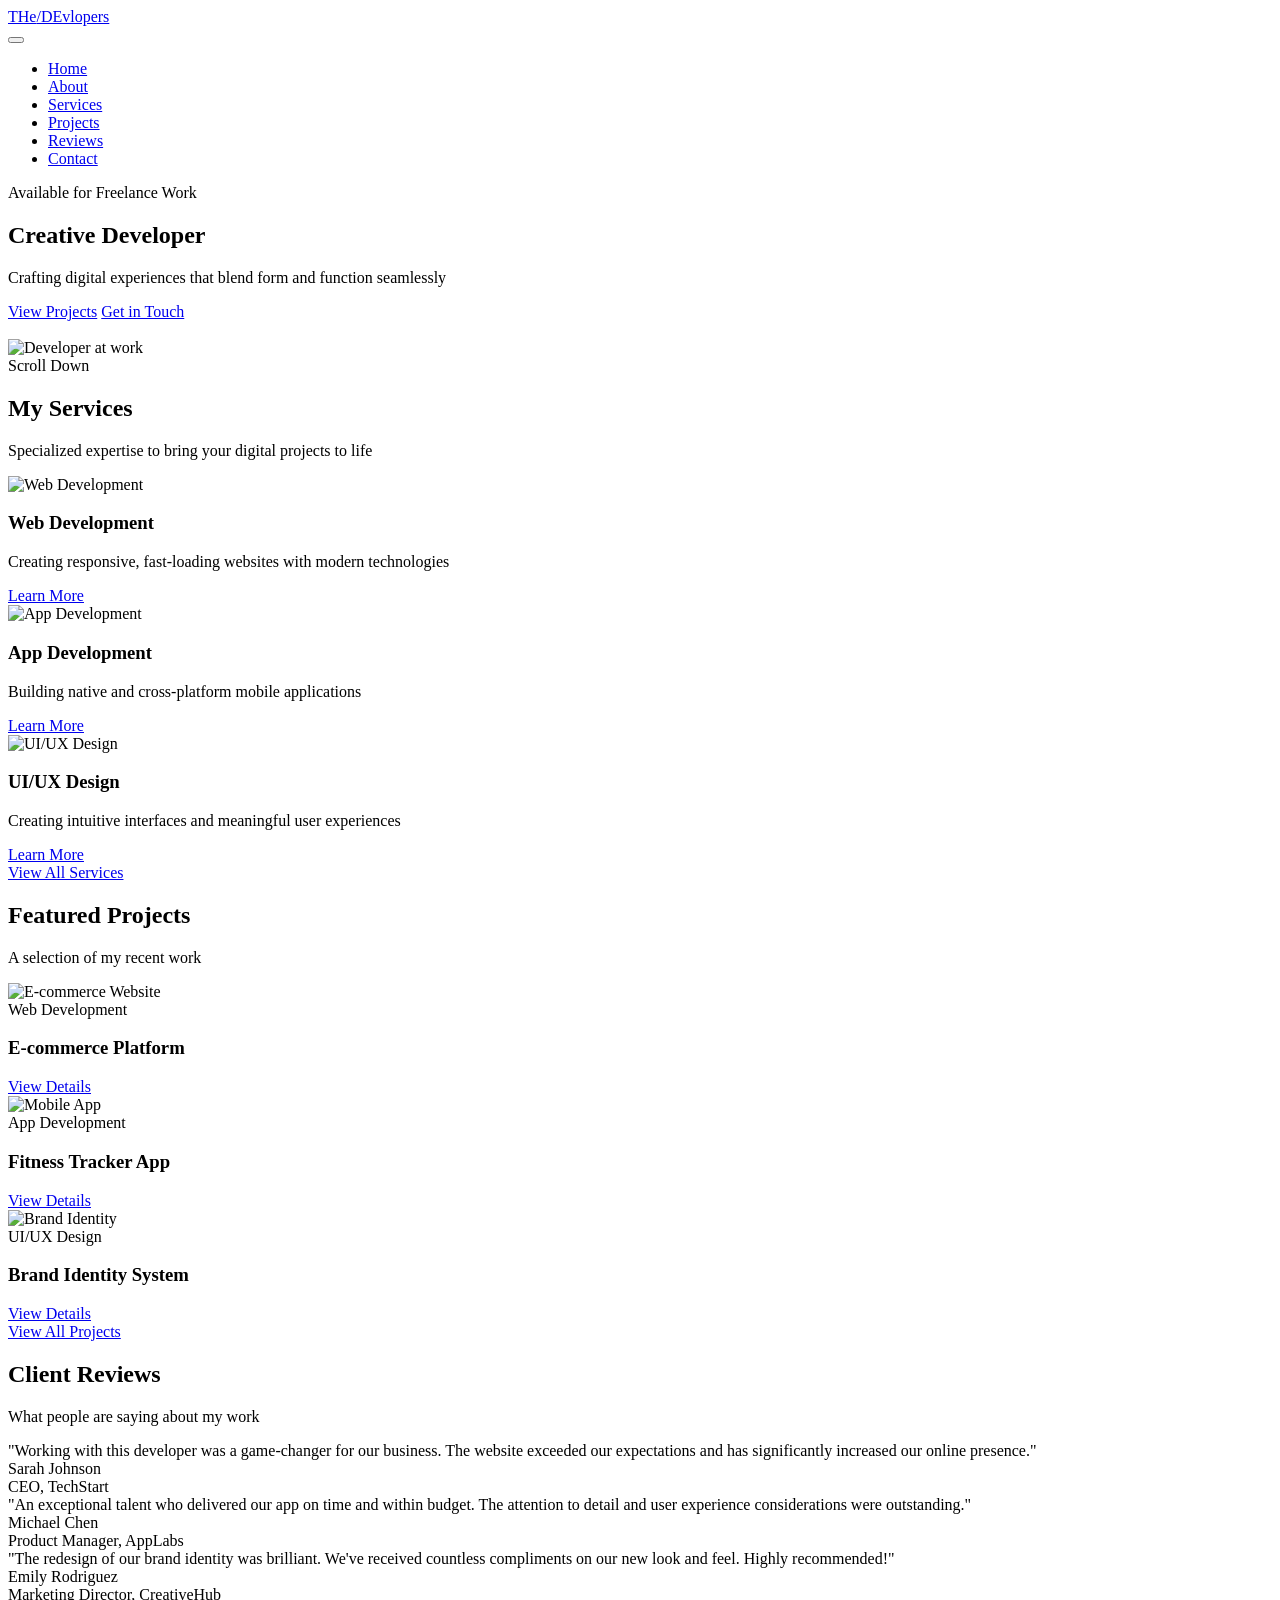
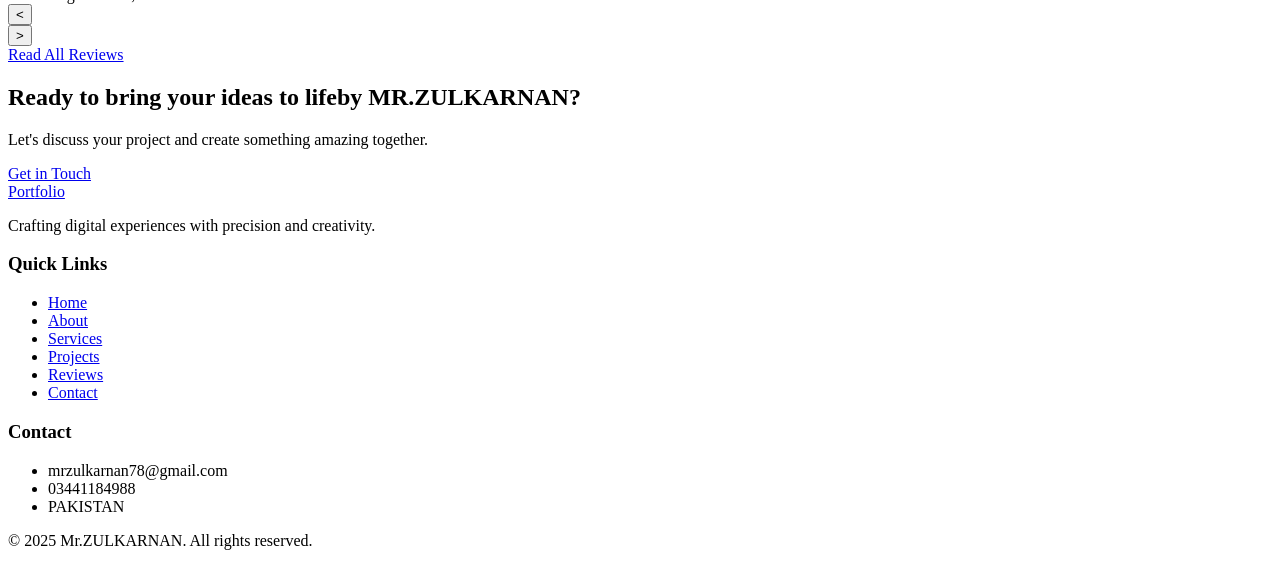
==== index.html @ 0aaea735 "Add files via upload" ====
<!DOCTYPE html>
<html lang="en">
<head>
  <meta charset="UTF-8">
  <meta name="viewport" content="width=device-width, initial-scale=1.0">
  <title>elite development</title>
  <link rel="stylesheet" href="css/reset.css">
  <link rel="stylesheet" href="css/variables.css">
  <link rel="stylesheet" href="css/global.css">
  <link rel="stylesheet" href="css/components.css">
  <link rel="stylesheet" href="css/home.css">
  <link rel="stylesheet" href="css/animations.css">
  <link rel="preconnect" href="https://fonts.googleapis.com">
  <link rel="preconnect" href="https://fonts.gstatic.com" crossorigin>
  <link href="https://fonts.googleapis.com/css2?family=Inter:wght@300;400;600;700&display=swap" rel="stylesheet">
  <script src="js/main.js" defer></script>
  <script src="js/animations.js" defer></script>
</head>
<body>
  <div class="cursor"></div>
  <div class="cursor-follower"></div>
  
  <header id="header">
    <div class="container">
      <div class="logo">
        <a href="index.html"><span class="highlight">THe</span>/DEvlopers</a>
      </div>
      <nav id="nav">
        <button class="nav-toggle" aria-label="Toggle navigation">
          <span></span>
          <span></span>
          <span></span>
        </button>
        <ul class="nav-menu">
          <li><a href="index.html" class="active">Home</a></li>
          <li><a href="about.html">About</a></li>
          <li><a href="services.html">Services</a></li>
          <li><a href="projects.html">Projects</a></li>
          <li><a href="reviews.html">Reviews</a></li>
          <li><a href="contact.html">Contact</a></li>
        </ul>
      </nav>
    </div>
  </header>

  <main>
    <section class="hero">
      <div class="container">
        <div class="hero-content">
          <div class="badge">Available for Freelance Work</div>
        <h1>
           <span class="glitch" data-text="Creative">Creative</span>
  <span class="glitch" data-text="Developer">Developer</span>
        </h1>
          <p class="hero-subtitle">Crafting digital experiences that blend <span class="highlight">form</span> and <span class="highlight">function</span> seamlessly</p>
          <div class="hero-cta">
            <a href="projects.html" class="btn btn-primary">View Projects</a>
            <a href="contact.html" class="btn btn-outline">Get in Touch</a>
          </div>
          <br>
        </div>
        <div class="hero-image">
          <div class="hero-shape"></div>
          <img src="https://images.pexels.com/photos/3861969/pexels-photo-3861969.jpeg?auto=compress&cs=tinysrgb&w=1260&h=750&dpr=2" alt="Developer at work">
        </div>
      </div>
      <div class="scroll-indicator">
        <span>Scroll Down</span>
        <div class="mouse">
          <div class="wheel"></div>
        </div>
      </div>
    </section>

    <section class="services-preview">
      <div class="container">
        <div class="section-header">
          <h2>My <span class="highlight">Services</span></h2>
          <p>Specialized expertise to bring your digital projects to life</p>
        </div>
        <div class="services-grid">
          <div class="service-card">
            <div class="service-icon">
              <img src="https://images.pexels.com/photos/326514/pexels-photo-326514.jpeg?auto=compress&cs=tinysrgb&w=1260&h=750&dpr=2" alt="Web Development">
            </div>
            <h3>Web Development</h3>
            <p>Creating responsive, fast-loading websites with modern technologies</p>
            <a href="services.html" class="card-link">Learn More</a>
          </div>
          <div class="service-card">
            <div class="service-icon">
              <img src="https://images.pexels.com/photos/4348401/pexels-photo-4348401.jpeg?auto=compress&cs=tinysrgb&w=1260&h=750&dpr=2" alt="App Development">
            </div>
            <h3>App Development</h3>
            <p>Building native and cross-platform mobile applications</p>
            <a href="services.html" class="card-link">Learn More</a>
          </div>
          <div class="service-card">
            <div class="service-icon">
              <img src="https://images.pexels.com/photos/196644/pexels-photo-196644.jpeg?auto=compress&cs=tinysrgb&w=1260&h=750&dpr=2" alt="UI/UX Design">
            </div>
            <h3>UI/UX Design</h3>
            <p>Creating intuitive interfaces and meaningful user experiences</p>
            <a href="services.html" class="card-link">Learn More</a>
          </div>
        </div>
        <div class="section-cta">
          <a href="services.html" class="btn btn-outline">View All Services</a>
        </div>
      </div>
    </section>

    <section class="projects-preview">
      <div class="container">
        <div class="section-header">
          <h2>Featured <span class="highlight">Projects</span></h2>
          <p>A selection of my recent work</p>
        </div>
        <div class="projects-grid">
          <div class="project-card">
            <div class="project-image">
              <img src="https://images.pexels.com/photos/326503/pexels-photo-326503.jpeg?auto=compress&cs=tinysrgb&w=1260&h=750&dpr=2" alt="E-commerce Website">
              <div class="project-overlay">
                <div class="project-category">Web Development</div>
                <h3>E-commerce Platform</h3>
                <a href="project-preview.html?id=1" class="btn btn-sm">View Details</a>
              </div>
            </div>
          </div>
          <div class="project-card">
            <div class="project-image">
              <img src="https://images.pexels.com/photos/3775128/pexels-photo-3775128.jpeg?auto=compress&cs=tinysrgb&w=1260&h=750&dpr=2" alt="Mobile App">
              <div class="project-overlay">
                <div class="project-category">App Development</div>
                <h3>Fitness Tracker App</h3>
                <a href="project-preview.html?id=2" class="btn btn-sm">View Details</a>
              </div>
            </div>
          </div>
          <div class="project-card">
            <div class="project-image">
              <img src="https://images.pexels.com/photos/196644/pexels-photo-196644.jpeg?auto=compress&cs=tinysrgb&w=1260&h=750&dpr=2" alt="Brand Identity">
              <div class="project-overlay">
                <div class="project-category">UI/UX Design</div>
                <h3>Brand Identity System</h3>
                <a href="project-preview.html?id=3" class="btn btn-sm">View Details</a>
              </div>
            </div>
          </div>
        </div>
        <div class="section-cta">
          <a href="projects.html" class="btn btn-primary">View All Projects</a>
        </div>
      </div>
    </section>

    <section class="testimonials">
      <div class="container">
        <div class="section-header">
          <h2>Client <span class="highlight">Reviews</span></h2>
          <p>What people are saying about my work</p>
        </div>
        <div class="testimonial-slider">
          <div class="testimonial-slide active">
            <div class="testimonial-content">
              <div class="quote">"Working with this developer was a game-changer for our business. The website exceeded our expectations and has significantly increased our online presence."</div>
              <div class="client">
                <div class="client-info">
                  <div class="client-name">Sarah Johnson</div>
                  <div class="client-position">CEO, TechStart</div>
                </div>
              </div>
            </div>
          </div>
          <div class="testimonial-slide">
            <div class="testimonial-content">
              <div class="quote">"An exceptional talent who delivered our app on time and within budget. The attention to detail and user experience considerations were outstanding."</div>
              <div class="client">
                <div class="client-info">
                  <div class="client-name">Michael Chen</div>
                  <div class="client-position">Product Manager, AppLabs</div>
                </div>
              </div>
            </div>
          </div>
          <div class="testimonial-slide">
            <div class="testimonial-content">
              <div class="quote">"The redesign of our brand identity was brilliant. We've received countless compliments on our new look and feel. Highly recommended!"</div>
              <div class="client">
                <div class="client-info">
                  <div class="client-name">Emily Rodriguez</div>
                  <div class="client-position">Marketing Director, CreativeHub</div>
                </div>
              </div>
            </div>
          </div>
          <div class="testimonial-controls">
            <button class="prev-testimonial" aria-label="Previous testimonial">
              <span>&lt;</span>
            </button>
            <div class="testimonial-dots">
              <span class="dot active"></span>
              <span class="dot"></span>
              <span class="dot"></span>
            </div>
            <button class="next-testimonial" aria-label="Next testimonial">
              <span>&gt;</span>
            </button>
          </div>
        </div>
        <div class="section-cta">
          <a href="reviews.html" class="btn btn-outline">Read All Reviews</a>
        </div>
      </div>
    </section>

    <section class="cta-section">
      <div class="container">
        <div class="cta-content">
          <h2>Ready to bring your ideas to life<span class="highlight">by MR.ZULKARNAN</span>?</h2>
          <p>Let's discuss your project and create something amazing together.</p>
          <a href="contact.html" class="btn btn-primary">Get in Touch</a>
        </div>
      </div>
    </section>
  </main>

  <footer>
    <div class="container">
      <div class="footer-content">
        <div class="footer-col">
          <div class="footer-logo">
            <a href="index.html"><span class="highlight">Port</span>folio</a>
          </div>
          <p>Crafting digital experiences with precision and creativity.</p>
          <div class="social-links">
            <a href="#" aria-label="Github"><i class="icon-github"></i></a>
            <a href="#" aria-label="LinkedIn"><i class="icon-linkedin"></i></a>
            <a href="#" aria-label="Twitter"><i class="icon-twitter"></i></a>
            <a href="#" aria-label="Instagram"><i class="icon-instagram"></i></a>
          </div>
        </div>
        <div class="footer-col">
          <h3>Quick Links</h3>
          <ul>
            <li><a href="index.html">Home</a></li>
            <li><a href="about.html">About</a></li>
            <li><a href="services.html">Services</a></li>
            <li><a href="projects.html">Projects</a></li>
            <li><a href="reviews.html">Reviews</a></li>
            <li><a href="contact.html">Contact</a></li>
          </ul>
        </div>
        <div class="footer-col">
          <h3>Contact</h3>
          <ul class="contact-info">
            <li><i class="icon-mail"></i>mrzulkarnan78@gmail.com</li>
            <li><i class="icon-phone"></i>03441184988</li>
            <li><i class="icon-map"></i>PAKISTAN</li>
          </ul>
        </div>
      </div>
      <div class="footer-bottom">
        <p>&copy; 2025 Mr.ZULKARNAN. All rights reserved.</p>
      </div>
    </div>
  </footer>
</body>
</html>
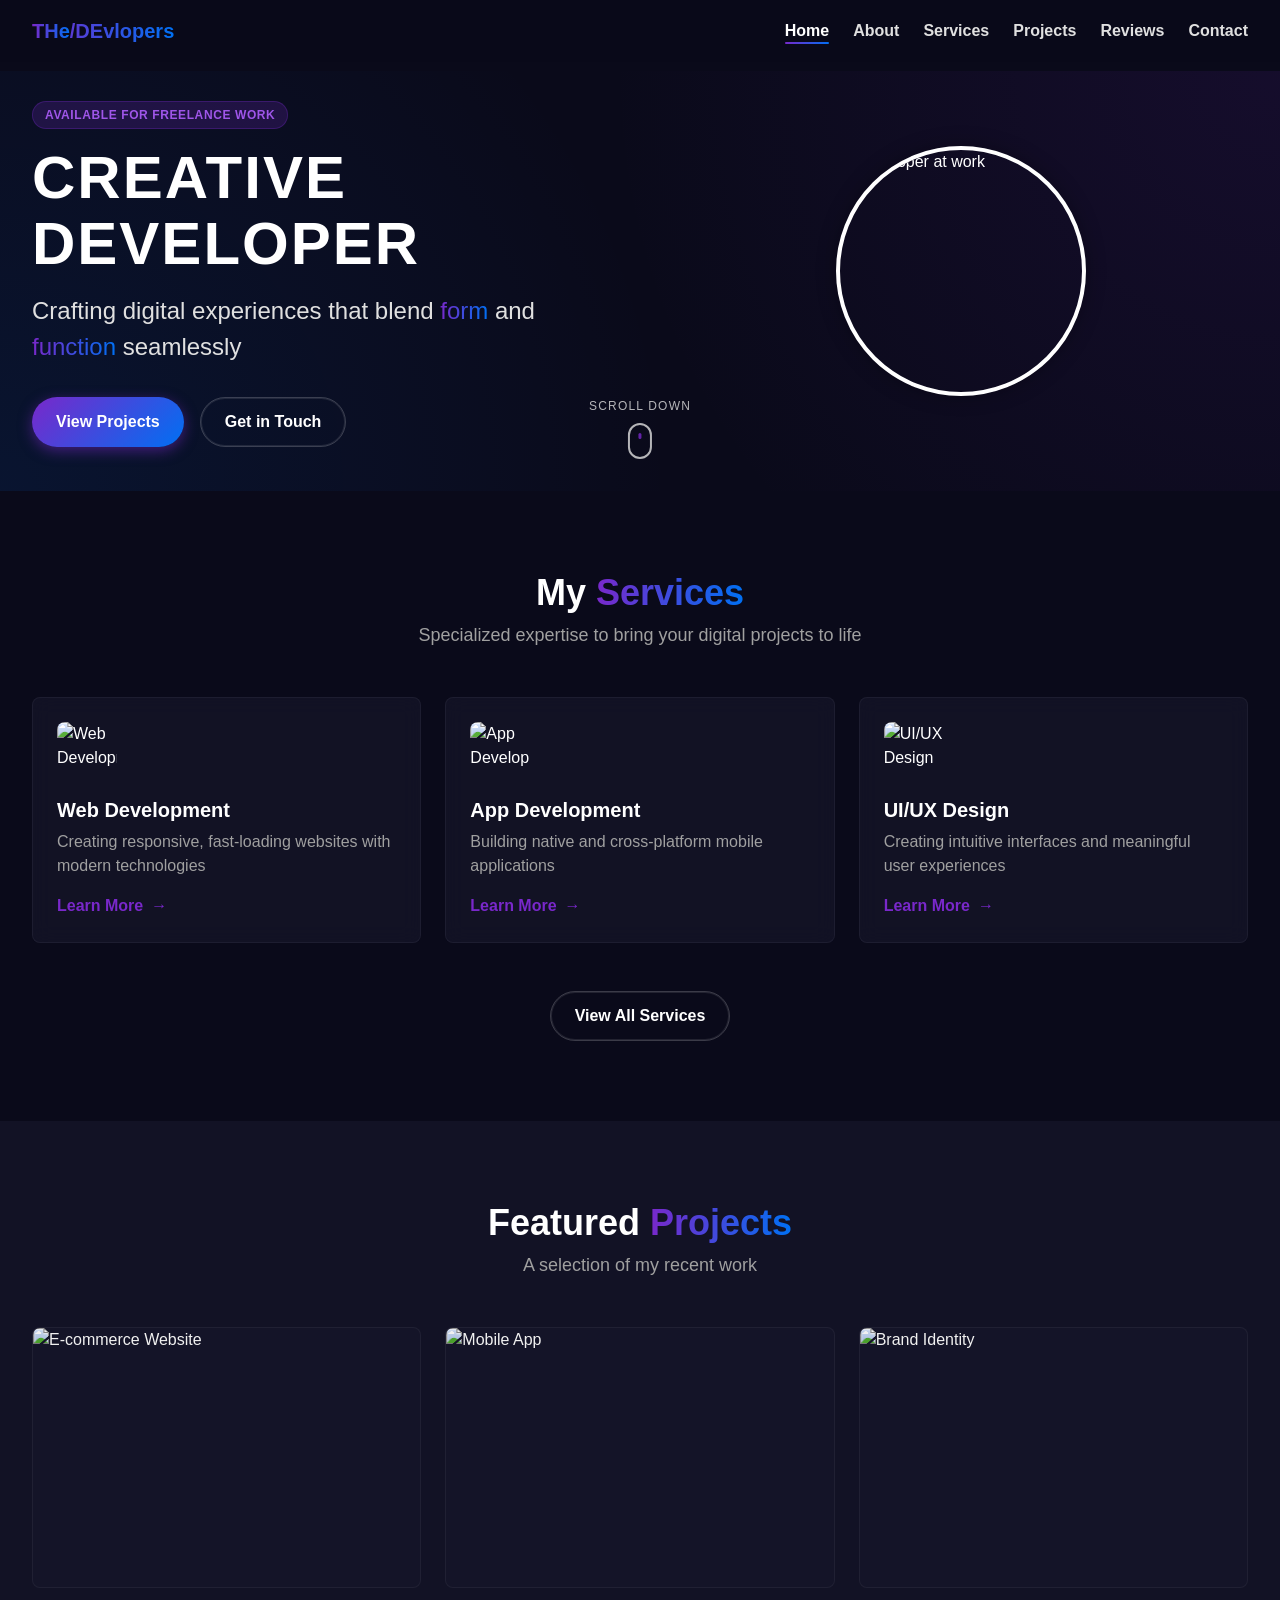
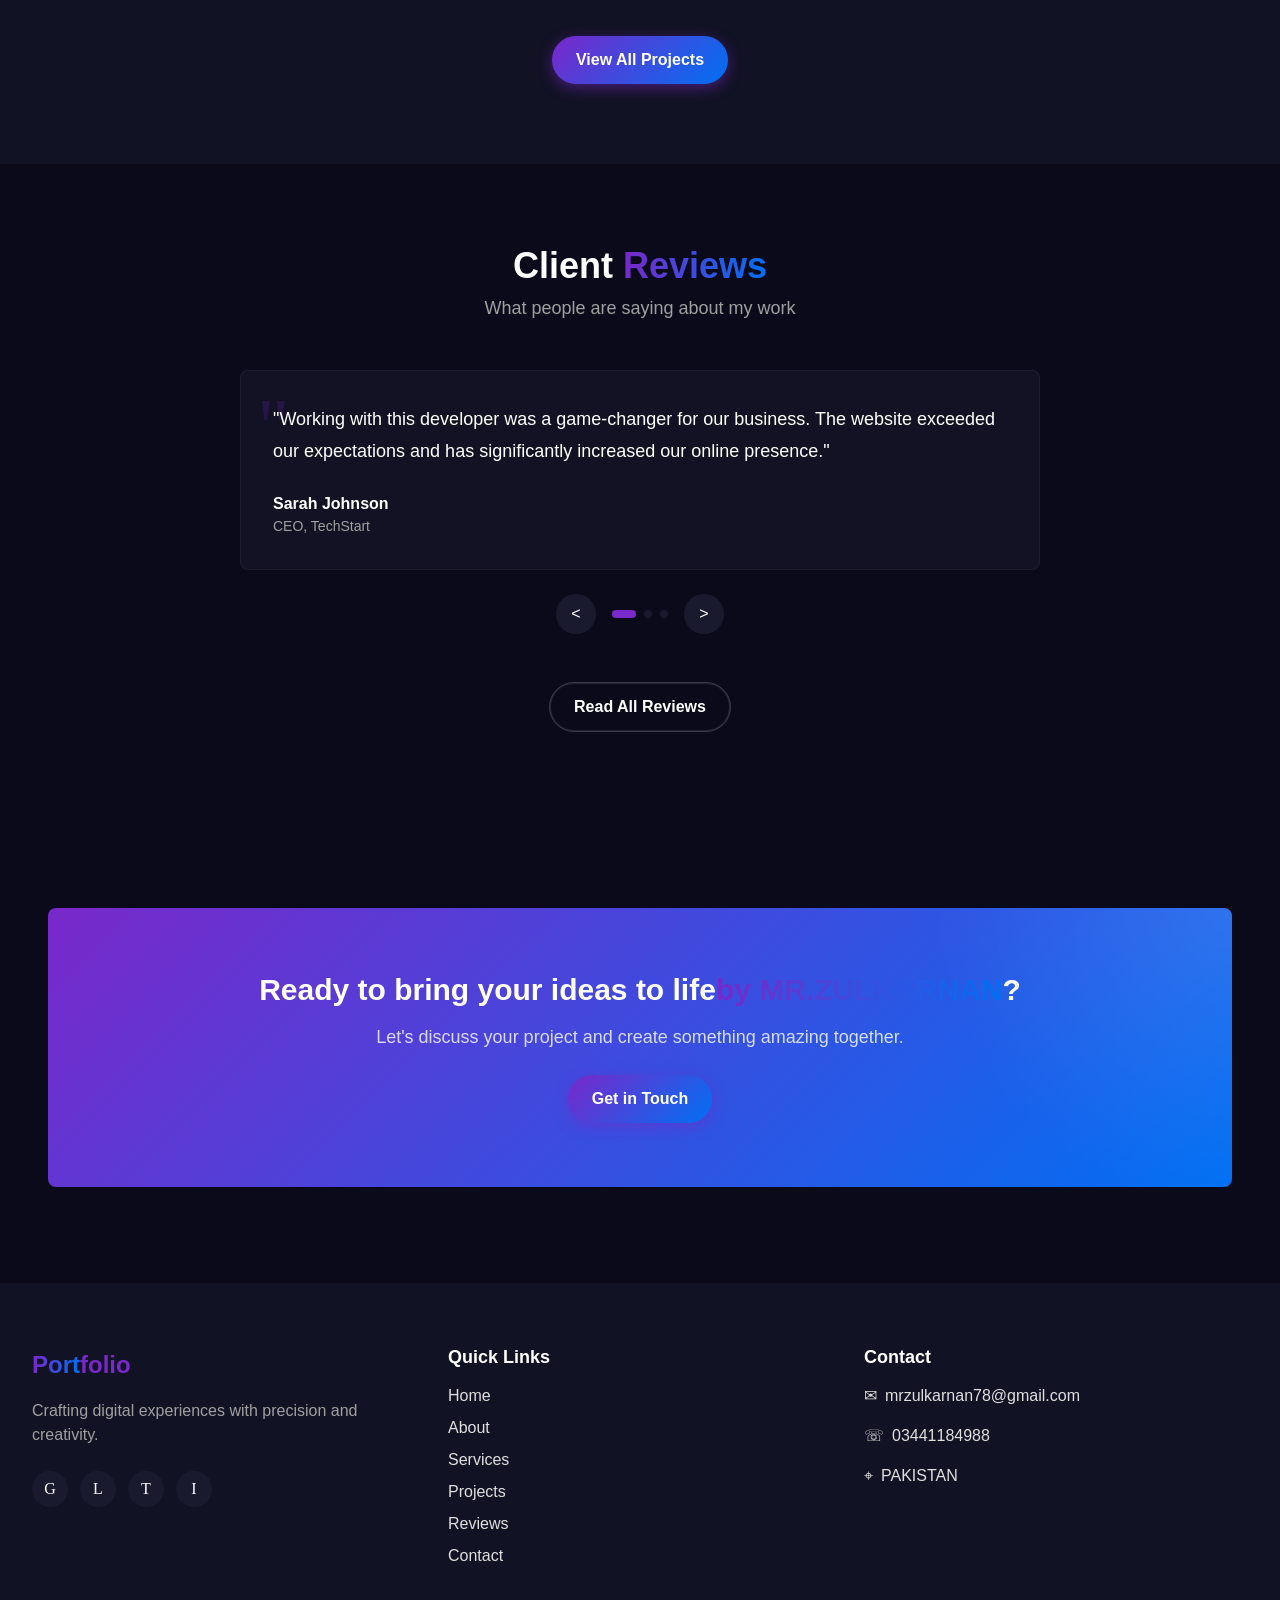
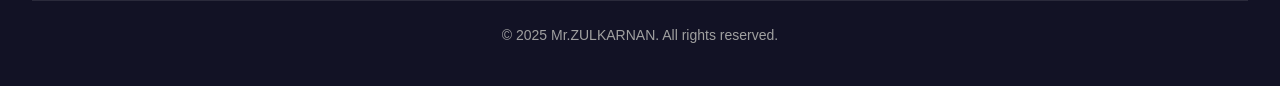
==== commit 37d68846: "Update index.html" ====
--- a/index.html
+++ b/index.html
@@ -4,17 +4,17 @@
   <meta charset="UTF-8">
   <meta name="viewport" content="width=device-width, initial-scale=1.0">
   <title>elite development</title>
-  <link rel="stylesheet" href="css/reset.css">
-  <link rel="stylesheet" href="css/variables.css">
-  <link rel="stylesheet" href="css/global.css">
-  <link rel="stylesheet" href="css/components.css">
-  <link rel="stylesheet" href="css/home.css">
-  <link rel="stylesheet" href="css/animations.css">
+  <link rel="stylesheet" href="reset.css">
+  <link rel="stylesheet" href="variables.css">
+  <link rel="stylesheet" href="global.css">
+  <link rel="stylesheet" href="components.css">
+  <link rel="stylesheet" href="home.css">
+  <link rel="stylesheet" href="animations.css">
   <link rel="preconnect" href="https://fonts.googleapis.com">
   <link rel="preconnect" href="https://fonts.gstatic.com" crossorigin>
   <link href="https://fonts.googleapis.com/css2?family=Inter:wght@300;400;600;700&display=swap" rel="stylesheet">
-  <script src="js/main.js" defer></script>
-  <script src="js/animations.js" defer></script>
+  <script src="main.js" defer></script>
+  <script src="animations.js" defer></script>
 </head>
 <body>
   <div class="cursor"></div>
@@ -266,4 +266,4 @@
     </div>
   </footer>
 </body>
-</html>+</html>
--- a/variables.css
+++ b/variables.css
@@ -0,0 +1,113 @@
+/* Variables */
+:root {
+  /* Colors - Dark Theme */
+  --color-bg-primary: #0A0A1A;
+  --color-bg-secondary: #121225;
+  --color-bg-tertiary: #1A1A2E;
+  --color-bg-card: rgba(22, 22, 42, 0.7);
+  --color-bg-card-hover: rgba(26, 26, 50, 0.9);
+  
+  /* Accent Colors */
+  --color-primary: #7928CA;
+  --color-primary-light: #9F56E9;
+  --color-primary-dark: #5B1E9E;
+  --color-secondary: #0070F3;
+  --color-secondary-light: #3694FF;
+  --color-secondary-dark: #0058C0;
+  --color-accent: #FF4D4D;
+  
+  /* Text Colors */
+  --color-text-primary: #FFFFFF;
+  --color-text-secondary: #E0E0E0;
+  --color-text-tertiary: #A0A0A0;
+  --color-text-muted: #6B7280;
+  
+  /* UI Colors */
+  --color-success: #10B981;
+  --color-warning: #FBBF24;
+  --color-error: #EF4444;
+  --color-info: #3B82F6;
+  
+  /* Gradients */
+  --gradient-primary: linear-gradient(135deg, var(--color-primary) 0%, var(--color-secondary) 100%);
+  --gradient-card: linear-gradient(180deg, rgba(26, 26, 46, 0.5) 0%, rgba(26, 26, 46, 0.8) 100%);
+  --gradient-button: linear-gradient(135deg, var(--color-primary) 0%, var(--color-secondary) 100%);
+  --gradient-text: linear-gradient(90deg, var(--color-primary) 0%, var(--color-secondary) 100%);
+  
+  /* Shadows */
+  --shadow-sm: 0 2px 4px rgba(0, 0, 0, 0.2);
+  --shadow-md: 0 4px 6px rgba(0, 0, 0, 0.2);
+  --shadow-lg: 0 10px 15px rgba(0, 0, 0, 0.2);
+  --shadow-xl: 0 20px 25px rgba(0, 0, 0, 0.2);
+  --shadow-glow: 0 0 20px rgba(121, 40, 202, 0.3);
+  --shadow-button: 0 4px 14px rgba(121, 40, 202, 0.5);
+  
+  /* Typography */
+  --font-family: 'Inter', -apple-system, BlinkMacSystemFont, 'Segoe UI', Roboto, Oxygen, Ubuntu, Cantarell, 'Open Sans', 'Helvetica Neue', sans-serif;
+  --font-size-xs: 0.75rem;   /* 12px */
+  --font-size-sm: 0.875rem;  /* 14px */
+  --font-size-base: 1rem;    /* 16px */
+  --font-size-lg: 1.125rem;  /* 18px */
+  --font-size-xl: 1.25rem;   /* 20px */
+  --font-size-2xl: 1.5rem;   /* 24px */
+  --font-size-3xl: 1.875rem; /* 30px */
+  --font-size-4xl: 2.25rem;  /* 36px */
+  --font-size-5xl: 3rem;     /* 48px */
+  --font-size-6xl: 3.75rem;  /* 60px */
+  
+  /* Font Weights */
+  --font-weight-light: 300;
+  --font-weight-regular: 400;
+  --font-weight-semibold: 600;
+  --font-weight-bold: 700;
+  
+  /* Line Heights */
+  --line-height-tight: 1.2;
+  --line-height-normal: 1.5;
+  --line-height-loose: 1.8;
+  
+  /* Spacing - following 8px grid system */
+  --space-1: 0.25rem;  /* 4px */
+  --space-2: 0.5rem;   /* 8px */
+  --space-3: 0.75rem;  /* 12px */
+  --space-4: 1rem;     /* 16px */
+  --space-5: 1.25rem;  /* 20px */
+  --space-6: 1.5rem;   /* 24px */
+  --space-8: 2rem;     /* 32px */
+  --space-10: 2.5rem;  /* 40px */
+  --space-12: 3rem;    /* 48px */
+  --space-16: 4rem;    /* 64px */
+  --space-20: 5rem;    /* 80px */
+  --space-24: 6rem;    /* 96px */
+  --space-32: 8rem;    /* 128px */
+  
+  /* Border Radius */
+  --radius-sm: 0.125rem; /* 2px */
+  --radius-md: 0.25rem;  /* 4px */
+  --radius-lg: 0.5rem;   /* 8px */
+  --radius-xl: 0.75rem;  /* 12px */
+  --radius-2xl: 1rem;    /* 16px */
+  --radius-3xl: 1.5rem;  /* 24px */
+  --radius-full: 9999px;
+  
+  /* Transitions */
+  --transition-fast: 0.15s ease;
+  --transition-normal: 0.3s ease;
+  --transition-slow: 0.5s ease;
+  
+  /* Z-indices */
+  --z-0: 0;
+  --z-10: 10;
+  --z-20: 20;
+  --z-30: 30;
+  --z-40: 40;
+  --z-50: 50;
+  --z-auto: auto;
+  
+  /* Container Widths */
+  --container-sm: 640px;
+  --container-md: 768px;
+  --container-lg: 1024px;
+  --container-xl: 1280px;
+  --container-2xl: 1536px;
+}
--- a/global.css
+++ b/global.css
@@ -0,0 +1,473 @@
+/* Global Styles */
+body {
+  font-family: var(--font-family);
+  background-color: var(--color-bg-primary);
+  color: var(--color-text-primary);
+  font-weight: var(--font-weight-regular);
+  line-height: var(--line-height-normal);
+  overflow-x: hidden;
+}
+
+/* Container */
+.container {
+  width: 100%;
+  max-width: var(--container-xl);
+  margin: 0 auto;
+  padding: 0 var(--space-4);
+}
+
+@media (min-width: 768px) {
+  .container {
+    padding: 0 var(--space-8);
+  }
+}
+
+/* Typography */
+h1, h2, h3, h4, h5, h6 {
+  font-weight: var(--font-weight-bold);
+  line-height: var(--line-height-tight);
+  margin-bottom: var(--space-4);
+  color: var(--color-text-primary);
+}
+
+h1 {
+  font-size: var(--font-size-4xl);
+}
+
+h2 {
+  font-size: var(--font-size-3xl);
+}
+
+h3 {
+  font-size: var(--font-size-2xl);
+}
+
+h4 {
+  font-size: var(--font-size-xl);
+}
+
+h5 {
+  font-size: var(--font-size-lg);
+}
+
+h6 {
+  font-size: var(--font-size-base);
+}
+
+p {
+  margin-bottom: var(--space-4);
+}
+
+a {
+  color: var(--color-primary);
+  transition: color var(--transition-fast);
+}
+
+a:hover {
+  color: var(--color-primary-light);
+}
+
+.highlight {
+  background: var(--gradient-text);
+  -webkit-background-clip: text;
+  background-clip: text;
+  -webkit-text-fill-color: transparent;
+  color: var(--color-primary);
+  position: relative;
+  display: inline-block;
+}
+
+.text-center {
+  text-align: center;
+}
+
+.text-left {
+  text-align: left;
+}
+
+.text-right {
+  text-align: right;
+}
+
+/* Sections */
+section {
+  padding: var(--space-16) 0;
+}
+
+.section-header {
+  text-align: center;
+  margin-bottom: var(--space-12);
+}
+
+.section-header h2 {
+  margin-bottom: var(--space-2);
+}
+
+.section-header p {
+  color: var(--color-text-tertiary);
+  font-size: var(--font-size-lg);
+  max-width: 800px;
+  margin: 0 auto;
+}
+
+.section-cta {
+  text-align: center;
+  margin-top: var(--space-12);
+}
+
+/* Header */
+header {
+  position: fixed;
+  top: 0;
+  left: 0;
+  width: 100%;
+  background: rgba(10, 10, 26, 0.95);
+  backdrop-filter: blur(10px);
+  -webkit-backdrop-filter: blur(10px);
+  z-index: var(--z-50);
+  transition: background var(--transition-normal);
+  padding: var(--space-4) 0;
+}
+
+header .container {
+  display: flex;
+  justify-content: space-between;
+  align-items: center;
+}
+
+.logo {
+  font-size: var(--font-size-2xl);
+  font-weight: var(--font-weight-bold);
+}
+
+.nav-menu {
+  display: none;
+}
+
+@media (min-width: 768px) {
+  .nav-menu {
+    display: flex;
+    gap: var(--space-6);
+  }
+  
+  .nav-toggle {
+    display: none;
+  }
+}
+
+.nav-menu a {
+  color: var(--color-text-secondary);
+  font-weight: var(--font-weight-semibold);
+  position: relative;
+}
+
+.nav-menu a:hover,
+.nav-menu a.active {
+  color: var(--color-text-primary);
+}
+
+.nav-menu a.active::after {
+  content: '';
+  position: absolute;
+  bottom: -5px;
+  left: 0;
+  width: 100%;
+  height: 2px;
+  background: var(--gradient-primary);
+  border-radius: var(--radius-full);
+}
+
+.nav-toggle {
+  display: flex;
+  flex-direction: column;
+  justify-content: space-between;
+  width: 24px;
+  height: 18px;
+}
+
+.nav-toggle span {
+  width: 100%;
+  height: 2px;
+  background-color: var(--color-text-primary);
+  border-radius: var(--radius-full);
+  transition: all var(--transition-normal);
+}
+
+/* Mobile Navigation */
+@media (min-width: 768px) {
+  .nav-toggle {
+    display: none !important;
+  }
+}
+
+/* Footer */
+footer {
+  background-color: var(--color-bg-secondary);
+  padding: var(--space-16) 0 var(--space-6);
+}
+
+.footer-content {
+  display: grid;
+  grid-template-columns: 1fr;
+  gap: var(--space-8);
+  margin-bottom: var(--space-8);
+}
+
+@media (min-width: 768px) {
+  .footer-content {
+    grid-template-columns: repeat(3, 1fr);
+  }
+}
+
+.footer-logo {
+  font-size: var(--font-size-2xl);
+  font-weight: var(--font-weight-bold);
+  margin-bottom: var(--space-4);
+}
+
+.footer-col h3 {
+  font-size: var(--font-size-lg);
+  margin-bottom: var(--space-4);
+}
+
+.footer-col p {
+  color: var(--color-text-tertiary);
+  margin-bottom: var(--space-6);
+}
+
+.footer-col ul {
+  display: flex;
+  flex-direction: column;
+  gap: var(--space-2);
+}
+
+.footer-col ul a {
+  color: var(--color-text-secondary);
+  transition: color var(--transition-fast);
+}
+
+.footer-col ul a:hover {
+  color: var(--color-primary-light);
+}
+
+.contact-info li {
+  display: flex;
+  align-items: center;
+  gap: var(--space-2);
+  margin-bottom: var(--space-2);
+  color: var(--color-text-secondary);
+}
+
+.social-links {
+  display: flex;
+  gap: var(--space-3);
+}
+
+.social-links a {
+  display: flex;
+  align-items: center;
+  justify-content: center;
+  width: 36px;
+  height: 36px;
+  border-radius: var(--radius-full);
+  background-color: var(--color-bg-tertiary);
+  color: var(--color-text-primary);
+  transition: all var(--transition-normal);
+}
+
+.social-links a:hover {
+  background-color: var(--color-primary);
+  transform: translateY(-3px);
+  box-shadow: var(--shadow-glow);
+}
+
+.footer-bottom {
+  border-top: 1px solid rgba(255, 255, 255, 0.1);
+  padding-top: var(--space-6);
+  text-align: center;
+  color: var(--color-text-tertiary);
+  font-size: var(--font-size-sm);
+}
+
+/* Page Header */
+.page-header {
+  text-align: center;
+  padding: var(--space-24) 0 var(--space-16);
+  margin-top: var(--space-8);
+}
+
+.page-header h1 {
+  font-size: var(--font-size-5xl);
+  margin-bottom: var(--space-4);
+}
+
+.page-header p {
+  color: var(--color-text-tertiary);
+  font-size: var(--font-size-lg);
+  max-width: 800px;
+  margin: 0 auto;
+}
+
+/* CTA Section */
+.cta-section {
+  background: var(--gradient-primary);
+  border-radius: var(--radius-lg);
+  margin: var(--space-16) var(--space-4);
+  padding: var(--space-12) var(--space-4);
+  text-align: center;
+  position: relative;
+  overflow: hidden;
+}
+
+.cta-section::before {
+  content: '';
+  position: absolute;
+  top: 0;
+  left: 0;
+  right: 0;
+  bottom: 0;
+  background: radial-gradient(circle at top right, rgba(255, 255, 255, 0.1), transparent 300px);
+  pointer-events: none;
+}
+
+.cta-content {
+  position: relative;
+  z-index: var(--z-10);
+ 
+}
+
+.highlight{
+  color: blue;
+}
+
+.cta-section h2 {
+  font-size: var(--font-size-3xl);
+  margin-bottom: var(--space-4);
+  color: var(--color-text-primary);
+}
+
+.cta-section p {
+  color: rgba(255, 255, 255, 0.8);
+  font-size: var(--font-size-lg);
+  margin-bottom: var(--space-6);
+  max-width: 600px;
+  margin-left: auto;
+  margin-right: auto;
+}
+
+/* Custom Scrollbar */
+::-webkit-scrollbar {
+  width: 10px;
+}
+
+::-webkit-scrollbar-track {
+  background: var(--color-bg-secondary);
+}
+
+::-webkit-scrollbar-thumb {
+  background: var(--color-bg-tertiary);
+  border-radius: var(--radius-full);
+}
+
+::-webkit-scrollbar-thumb:hover {
+  background: var(--color-primary-dark);
+}
+
+/* Media Queries */
+@media (min-width: 480px) {
+  h1 {
+    font-size: var(--font-size-5xl);
+  }
+  
+  h2 {
+    font-size: var(--font-size-4xl);
+  }
+}
+
+@media (min-width: 768px) {
+  section {
+    padding: var(--space-20) 0;
+  }
+  
+  .cta-section {
+    margin: var(--space-20) var(--space-8);
+    padding: var(--space-16) var(--space-8);
+  }
+}
+
+@media (min-width: 1024px) {
+  section {
+    padding: var(--space-24) 0;
+  }
+  
+  .cta-section {
+    margin: var(--space-24) var(--space-12);
+  }
+}
+
+/* Accessibility */
+.skip-link {
+  position: absolute;
+  top: -40px;
+  left: 0;
+  background: var(--color-primary);
+  color: white;
+  padding: 8px;
+  z-index: 100;
+}
+
+.skip-link:focus {
+  top: 0;
+}
+
+/* Social Icons */
+[class^="icon-"] {
+  font-family: 'icomoon' !important;
+  font-style: normal;
+  font-weight: normal;
+  font-variant: normal;
+  text-transform: none;
+  line-height: 1;
+  -webkit-font-smoothing: antialiased;
+  -moz-osx-font-smoothing: grayscale;
+}
+
+.icon-github:before {
+  content: "G";
+}
+
+.icon-linkedin:before {
+  content: "L";
+}
+
+.icon-twitter:before {
+  content: "T";
+}
+
+.icon-instagram:before {
+  content: "I";
+}
+
+.icon-mail:before {
+  content: "✉";
+}
+
+.icon-phone:before {
+  content: "☏";
+}
+
+.icon-map:before {
+  content: "⌖";
+}
+
+.icon-graduation:before {
+  content: "🎓";
+}
+
+.icon-certificate:before {
+  content: "🏆";
+}
+
+.icon-speed:before {
+  content: "⚡";
+}
--- a/components.css
+++ b/components.css
@@ -0,0 +1,606 @@
+/* Common Components */
+
+/* Logo */
+.logo {
+  display: flex;
+  align-items: center;
+  gap: var(--space-2);
+}
+
+.logo img {
+  width: 40px;
+  height: 40px;
+  object-fit: cover;
+  border-radius: var(--radius-lg);
+}
+
+.logo a {
+  font-size: var(--font-size-xl);
+  font-weight: var(--font-weight-bold);
+  background: var(--gradient-text);
+  -webkit-background-clip: text;
+  background-clip: text;
+  -webkit-text-fill-color: transparent;
+}
+
+/* Buttons */
+.btn {
+  display: inline-flex;
+  align-items: center;
+  justify-content: center;
+  padding: var(--space-3) var(--space-6);
+  border-radius: var(--radius-full);
+  font-weight: var(--font-weight-semibold);
+  transition: all var(--transition-normal);
+  position: relative;
+  overflow: hidden;
+  z-index: var(--z-10);
+  text-align: center;
+}
+
+.btn::before {
+  content: '';
+  position: absolute;
+  top: 0;
+  left: 0;
+  width: 100%;
+  height: 100%;
+  background: rgba(255, 255, 255, 0.1);
+  transform: translateY(100%);
+  transition: transform var(--transition-fast);
+  z-index: -1;
+}
+
+.btn:hover::before {
+  transform: translateY(0);
+}
+
+.btn-primary {
+  background: var(--gradient-button);
+  color: white;
+  box-shadow: var(--shadow-button);
+}
+
+.btn-primary:hover {
+  transform: translateY(-2px);
+  box-shadow: 0 6px 20px rgba(121, 40, 202, 0.5);
+  color: white;
+}
+
+.btn-outline {
+  background: transparent;
+  color: var(--color-text-primary);
+  border: 1px solid rgba(255, 255, 255, 0.2);
+  box-shadow: inset 0 0 0 1px rgba(255, 255, 255, 0.1);
+}
+
+.btn-outline:hover {
+  border-color: var(--color-primary);
+  color: var(--color-primary-light);
+  transform: translateY(-2px);
+}
+
+.btn-sm {
+  padding: var(--space-2) var(--space-4);
+  font-size: var(--font-size-sm);
+}
+
+/* Badges */
+.badge {
+  display: inline-block;
+  padding: var(--space-1) var(--space-3);
+  background-color: rgba(121, 40, 202, 0.2);
+  color: var(--color-primary-light);
+  border: 1px solid rgba(121, 40, 202, 0.3);
+  border-radius: var(--radius-full);
+  font-size: var(--font-size-xs);
+  font-weight: var(--font-weight-semibold);
+  text-transform: uppercase;
+  letter-spacing: 0.05em;
+  margin-bottom: var(--space-4);
+}
+
+/* Cards */
+.card {
+  background: var(--color-bg-card);
+  border-radius: var(--radius-lg);
+  padding: var(--space-6);
+  transition: all var(--transition-normal);
+  border: 1px solid rgba(255, 255, 255, 0.05);
+  backdrop-filter: blur(10px);
+  -webkit-backdrop-filter: blur(10px);
+  box-shadow: var(--shadow-md);
+}
+
+.card:hover {
+  transform: translateY(-5px);
+  background: var(--color-bg-card-hover);
+  box-shadow: var(--shadow-lg);
+  border-color: rgba(255, 255, 255, 0.1);
+}
+
+/* Service Cards */
+.service-card {
+  background: var(--color-bg-card);
+  border-radius: var(--radius-lg);
+  padding: var(--space-6);
+  transition: all var(--transition-normal);
+  border: 1px solid rgba(255, 255, 255, 0.05);
+  backdrop-filter: blur(10px);
+  -webkit-backdrop-filter: blur(10px);
+  display: flex;
+  flex-direction: column;
+  height: 100%;
+}
+
+.service-card:hover {
+  transform: translateY(-5px);
+  background: var(--color-bg-card-hover);
+  box-shadow: var(--shadow-glow);
+  border-color: rgba(121, 40, 202, 0.3);
+}
+
+.service-icon {
+  width: 60px;
+  height: 60px;
+  border-radius: var(--radius-lg);
+  margin-bottom: var(--space-4);
+  overflow: hidden;
+}
+
+.service-card h3 {
+  margin-bottom: var(--space-2);
+  font-size: var(--font-size-xl);
+}
+
+.service-card p {
+  color: var(--color-text-tertiary);
+  margin-bottom: var(--space-4);
+}
+
+.card-link {
+  color: var(--color-primary);
+  font-weight: var(--font-weight-semibold);
+  display: inline-flex;
+  align-items: center;
+  margin-top: auto;
+  position: relative;
+}
+
+.card-link::after {
+  content: '→';
+  margin-left: var(--space-2);
+  transition: transform var(--transition-fast);
+}
+
+.card-link:hover::after {
+  transform: translateX(4px);
+}
+
+/* Project Cards */
+.project-card {
+  position: relative;
+  border-radius: var(--radius-lg);
+  overflow: hidden;
+  background-color: var(--color-bg-card);
+  transition: all 0.3s ease;
+  height: 100%;
+  border: 1px solid rgba(255, 255, 255, 0.05);
+}
+
+.project-card:hover {
+  transform: translateY(-5px);
+  border-color: var(--color-primary);
+  box-shadow: 0 10px 30px rgba(121, 40, 202, 0.2);
+}
+
+.project-image {
+  position: relative;
+  overflow: hidden;
+  height: 0;
+  padding-bottom: 66.67%;
+}
+
+.project-image img {
+  position: absolute;
+  top: 0;
+  left: 0;
+  width: 100%;
+  height: 100%;
+  object-fit: cover;
+  transition: transform 0.3s ease;
+  filter: brightness(0.9) contrast(1.1);
+}
+
+.project-card:hover .project-image img {
+  transform: scale(1.05);
+}
+
+.project-overlay {
+  position: absolute;
+  top: 0;
+  left: 0;
+  width: 100%;
+  height: 100%;
+  background: linear-gradient(to top, 
+    rgba(10, 10, 26, 0.95) 0%, 
+    rgba(10, 10, 26, 0.5) 50%,
+    rgba(10, 10, 26, 0) 100%);
+  display: flex;
+  flex-direction: column;
+  justify-content: flex-end;
+  padding: var(--space-6);
+  opacity: 0;
+  transition: opacity 0.3s ease;
+}
+
+.project-card:hover .project-overlay {
+  opacity: 1;
+}
+
+.project-category {
+  font-size: var(--font-size-xs);
+  text-transform: uppercase;
+  letter-spacing: 0.05em;
+  color: var(--color-primary-light);
+  margin-bottom: var(--space-2);
+}
+
+.project-overlay h3 {
+  color: var(--color-text-primary);
+  margin-bottom: var(--space-4);
+  font-size: var(--font-size-xl);
+}
+
+/* Testimonial Cards */
+.testimonial-slide {
+  display: none;
+}
+
+.testimonial-slide.active {
+  display: block;
+}
+
+.testimonial-content {
+  background: var(--color-bg-card);
+  border-radius: var(--radius-lg);
+  padding: var(--space-8);
+  border: 1px solid rgba(255, 255, 255, 0.05);
+  position: relative;
+}
+
+.testimonial-content::before {
+  content: '"';
+  position: absolute;
+  top: var(--space-4);
+  left: var(--space-4);
+  font-size: 5rem;
+  line-height: 1;
+  color: var(--color-primary);
+  opacity: 0.2;
+  font-family: serif;
+}
+
+.quote {
+  font-size: var(--font-size-lg);
+  line-height: var(--line-height-loose);
+  margin-bottom: var(--space-6);
+  position: relative;
+  z-index: var(--z-10);
+}
+
+.client {
+  display: flex;
+  align-items: center;
+}
+
+.client-info {
+  display: flex;
+  flex-direction: column;
+}
+
+.client-name {
+  font-weight: var(--font-weight-semibold);
+  color: var(--color-text-primary);
+}
+
+.client-position {
+  font-size: var(--font-size-sm);
+  color: var(--color-text-tertiary);
+}
+
+.testimonial-controls {
+  display: flex;
+  align-items: center;
+  justify-content: center;
+  margin-top: var(--space-6);
+}
+
+.prev-testimonial,
+.next-testimonial {
+  display: flex;
+  align-items: center;
+  justify-content: center;
+  width: 40px;
+  height: 40px;
+  border-radius: var(--radius-full);
+  background: var(--color-bg-tertiary);
+  color: var(--color-text-primary);
+  transition: all var(--transition-normal);
+}
+
+.prev-testimonial:hover,
+.next-testimonial:hover {
+  background: var(--color-primary);
+}
+
+.testimonial-dots {
+  display: flex;
+  gap: var(--space-2);
+  margin: 0 var(--space-4);
+}
+
+.dot {
+  width: 8px;
+  height: 8px;
+  border-radius: var(--radius-full);
+  background-color: var(--color-bg-tertiary);
+  transition: all var(--transition-normal);
+}
+
+.dot.active {
+  background-color: var(--color-primary);
+  width: 24px;
+}
+
+/* Forms */
+.form-group {
+  margin-bottom: var(--space-6);
+}
+
+label {
+  display: block;
+  margin-bottom: var(--space-2);
+  color: var(--color-text-secondary);
+  font-weight: var(--font-weight-semibold);
+}
+
+.required {
+  color: var(--color-accent);
+}
+
+input,
+textarea,
+select {
+  width: 100%;
+  padding: var(--space-3) var(--space-4);
+  background-color: var(--color-bg-tertiary);
+  border: 1px solid rgba(255, 255, 255, 0.1);
+  border-radius: var(--radius-lg);
+  color: var(--color-text-primary);
+  transition: all var(--transition-normal);
+}
+
+input:focus,
+textarea:focus,
+select:focus {
+  outline: none;
+  border-color: var(--color-primary);
+  box-shadow: 0 0 0 2px rgba(121, 40, 202, 0.2);
+}
+
+select {
+  appearance: none;
+  background-image: url("data:image/svg+xml,%3Csvg xmlns='http://www.w3.org/2000/svg' width='12' height='6' fill='none'%3E%3Cpath d='M1 1l5 4 5-4' stroke='%23A0A0A0' stroke-width='2' stroke-linecap='round' stroke-linejoin='round'/%3E%3C/svg%3E");
+  background-repeat: no-repeat;
+  background-position: right var(--space-4) center;
+  padding-right: var(--space-8);
+}
+
+textarea {
+  resize: vertical;
+  min-height: 120px;
+}
+
+.form-submit {
+  margin-top: var(--space-8);
+}
+
+/* Custom Cursor */
+.cursor {
+  width: 8px;
+  height: 8px;
+  background-color: var(--color-primary);
+  border-radius: 50%;
+  position: fixed;
+  pointer-events: none;
+  transform: translate(-50%, -50%);
+  z-index: 9999;
+  opacity: 0;
+  transition: opacity 0.3s ease;
+}
+
+.cursor-follower {
+  width: 30px;
+  height: 30px;
+  border: 1px solid var(--color-primary);
+  border-radius: 50%;
+  position: fixed;
+  pointer-events: none;
+  transform: translate(-50%, -50%);
+  z-index: 9998;
+  transition: width 0.3s ease, height 0.3s ease, border 0.3s ease;
+  opacity: 0;
+}
+
+body:hover .cursor,
+body:hover .cursor-follower {
+  opacity: 1;
+}
+
+/* Custom Scrollbar */
+::-webkit-scrollbar {
+  width: 10px;
+}
+
+::-webkit-scrollbar-track {
+  background: var(--color-bg-secondary);
+}
+
+::-webkit-scrollbar-thumb {
+  background: var(--color-bg-tertiary);
+  border-radius: var(--radius-full);
+}
+
+::-webkit-scrollbar-thumb:hover {
+  background: var(--color-primary-dark);
+}
+
+/* Form validation styles */
+input:invalid,
+textarea:invalid,
+select:invalid {
+  border-color: var(--color-error);
+}
+
+.form-error {
+  color: var(--color-error);
+  font-size: var(--font-size-sm);
+  margin-top: var(--space-1);
+}
+
+/* Filter Buttons */
+.filter-buttons {
+  display: flex;
+  flex-wrap: wrap;
+  gap: var(--space-2);
+  margin-bottom: var(--space-8);
+  justify-content: center;
+}
+
+.filter-btn {
+  padding: var(--space-2) var(--space-4);
+  border-radius: var(--radius-full);
+  background-color: var(--color-bg-tertiary);
+  color: var(--color-text-secondary);
+  font-size: var(--font-size-sm);
+  transition: all var(--transition-normal);
+}
+
+.filter-btn:hover {
+  background-color: var(--color-bg-card-hover);
+  color: var(--color-text-primary);
+}
+
+.filter-btn.active {
+  background-color: var(--color-primary);
+  color: white;
+}
+
+/* Accordion */
+.accordion {
+  margin-top: var(--space-6);
+}
+
+.accordion-item {
+  border-bottom: 1px solid rgba(255, 255, 255, 0.1);
+}
+
+.accordion-header {
+  display: flex;
+  justify-content: space-between;
+  align-items: center;
+  width: 100%;
+  padding: var(--space-4) 0;
+  text-align: left;
+  font-weight: var(--font-weight-semibold);
+  color: var(--color-text-primary);
+  cursor: pointer;
+  transition: all var(--transition-normal);
+}
+
+.accordion-header:hover {
+  color: var(--color-primary);
+}
+
+.accordion-icon {
+  font-size: var(--font-size-2xl);
+  transition: transform var(--transition-normal);
+}
+
+.accordion-item.active .accordion-icon {
+  transform: rotate(45deg);
+}
+
+.accordion-content {
+  max-height: 0;
+  overflow: hidden;
+  transition: max-height var(--transition-normal);
+  padding: 0 var(--space-2);
+}
+
+.accordion-item.active .accordion-content {
+  max-height: 500px;
+  padding-bottom: var(--space-4);
+}
+
+.accordion-content p {
+  color: var(--color-text-tertiary);
+}
+
+/* Skill bars */
+.skill-item {
+  margin-bottom: var(--space-4);
+}
+
+.skill-name {
+  display: flex;
+  justify-content: space-between;
+  margin-bottom: var(--space-2);
+}
+
+.skill-bar {
+  height: 6px;
+  background-color: var(--color-bg-tertiary);
+  border-radius: var(--radius-full);
+  overflow: hidden;
+}
+
+.skill-progress {
+  height: 100%;
+  background: var(--gradient-primary);
+  border-radius: var(--radius-full);
+  position: relative;
+  width: 0;
+  transition: width 1s ease;
+}
+
+/* Back to top button */
+.back-to-top {
+  position: fixed;
+  bottom: var(--space-6);
+  right: var(--space-6);
+  width: 40px;
+  height: 40px;
+  border-radius: var(--radius-full);
+  background: var(--color-primary);
+  color: white;
+  display: flex;
+  align-items: center;
+  justify-content: center;
+  cursor: pointer;
+  opacity: 0;
+  visibility: hidden;
+  transition: all var(--transition-normal);
+  z-index: var(--z-40);
+}
+
+.back-to-top.visible {
+  opacity: 1;
+  visibility: visible;
+}
+
+.back-to-top:hover {
+  transform: translateY(-5px);
+  box-shadow: var(--shadow-glow);
+}
--- a/home.css
+++ b/home.css
@@ -0,0 +1,221 @@
+/* Home Page Styles */
+
+/* Hero Section */
+.hero {
+  margin-top: 71px;
+  position: relative;
+  padding: var(--space-32) 0 var(--space-20);
+  overflow: hidden;
+  background-color: var(--color-bg-primary);
+  background-image: radial-gradient(circle at top right, rgba(121, 40, 202, 0.1), transparent 50%),
+                     radial-gradient(circle at bottom left, rgba(0, 112, 243, 0.1), transparent 50%);
+}
+
+.hero .container {
+  position: relative;
+  z-index: var(--z-10);
+}
+
+.hero-content {
+  max-width: 600px;
+}
+
+/* Blinking Title */
+.hero h1 {
+  font-size: var(--font-size-5xl);
+  margin-bottom: var(--space-4);
+  line-height: 1.1;
+}
+
+.glitch {
+  position: relative;
+  color: #fff;
+  font-weight: bold;
+  text-transform: uppercase;
+  letter-spacing: 2px;
+  animation: glitch-animation 1s infinite;
+}
+
+.glitch::before,
+.glitch::after {
+  content: attr(data-text);
+  position: absolute;
+  left: 0;
+  top: 0;
+  width: 100%;
+  color: #fff;
+  background: transparent;
+  overflow: hidden;
+  clip: rect(0, 900px, 0, 0);
+}
+
+.glitch::before {
+  animation: glitch-anim-1 2s infinite linear alternate-reverse;
+  color: #f0f;
+}
+
+.glitch::after {
+  animation: glitch-anim-2 3s infinite linear alternate-reverse;
+  color: #0ff;
+}
+
+@keyframes glitch-animation {
+  0% { transform: none; }
+  20% { transform: skew(-5deg); }
+  40% { transform: skew(5deg); }
+  60% { transform: translateX(5px); }
+  80% { transform: translateX(-5px); }
+  100% { transform: none; }
+}
+
+@keyframes glitch-anim-1 {
+  0% { clip: rect(0, 9999px, 0, 0); }
+  10% { clip: rect(10px, 9999px, 50px, 0); }
+  20% { clip: rect(20px, 9999px, 60px, 0); }
+  30% { clip: rect(30px, 9999px, 40px, 0); }
+  40% { clip: rect(0, 9999px, 20px, 0); }
+  100% { clip: rect(0, 9999px, 0, 0); }
+}
+
+@keyframes glitch-anim-2 {
+  0% { clip: rect(0, 9999px, 0, 0); }
+  10% { clip: rect(15px, 9999px, 55px, 0); }
+  20% { clip: rect(25px, 9999px, 65px, 0); }
+  30% { clip: rect(35px, 9999px, 45px, 0); }
+  40% { clip: rect(10px, 9999px, 30px, 0); }
+  100% { clip: rect(0, 9999px, 0, 0); }
+}
+h1 .glitch {
+  display: inline-block;
+  margin-right: 10px;
+}
+
+
+
+.hero-subtitle {
+  font-size: var(--font-size-xl);
+  color: var(--color-text-secondary);
+  margin-bottom: var(--space-8);
+  line-height: var(--line-height-normal);
+}
+
+.hero-cta {
+  display: flex;
+  gap: var(--space-4);
+  flex-wrap: wrap;
+}
+
+/* Hero Image - Circle Style */
+.hero-image {
+  display: none;
+  position: relative;
+}
+
+.hero-image img {
+  margin-left: 180px;
+  position: relative;
+  z-index: var(--z-10);
+  border-radius: 50%; /* Makes it a circle */
+  object-fit: cover;
+  width: 250px;
+  height: 250px;
+  border: 4px solid #fff; /* White border */
+  box-shadow: 0 0 20px rgba(0,0,0,0.3); /* Soft shadow */
+}
+
+@media (min-width: 768px) {
+  .hero .container {
+    margin-bottom: 20px;
+    display: grid;
+    grid-template-columns: 1fr 1fr;
+    gap: var(--space-8);
+    align-items: center;
+  }
+
+  .hero-image {
+    display: block;
+  }
+}
+
+@media (min-width: 1024px) {
+  .hero {
+    padding: var(--space-40) 0 var(--space-24);
+  }
+
+  .hero h1 {
+    font-size: var(--font-size-6xl);
+  }
+
+  .hero-subtitle {
+    font-size: var(--font-size-2xl);
+  }
+}
+
+
+
+/* Services Preview Section */
+.services-preview {
+  padding: var(--space-20) 0;
+}
+
+.services-grid {
+  display: grid;
+  grid-template-columns: 1fr;
+  gap: var(--space-6);
+}
+
+@media (min-width: 768px) {
+  .services-grid {
+    grid-template-columns: repeat(2, 1fr);
+  }
+}
+
+@media (min-width: 1024px) {
+  .services-grid {
+    grid-template-columns: repeat(3, 1fr);
+  }
+}
+
+/* Projects Preview Section */
+.projects-preview {
+  padding: var(--space-20) 0;
+  background-color: var(--color-bg-secondary);
+}
+
+.projects-grid {
+  display: grid;
+  grid-template-columns: 1fr;
+  gap: var(--space-6);
+}
+
+@media (min-width: 768px) {
+  .projects-grid {
+    grid-template-columns: repeat(2, 1fr);
+  }
+}
+
+@media (min-width: 1024px) {
+  .projects-grid {
+    grid-template-columns: repeat(3, 1fr);
+  }
+}
+
+/* Testimonials Section */
+.testimonials {
+  padding: var(--space-20) 0;
+}
+
+.testimonial-slider {
+  position: relative;
+  max-width: 800px;
+  margin: 0 auto;
+}
+
+/* CTA Section - Styling is in global.css */
+
+
+
+
+.badge{
+  margin-top: 30px;
+}
--- a/animations.css
+++ b/animations.css
@@ -0,0 +1,314 @@
+/* Animations */
+
+/* Fade In */
+@keyframes fadeIn {
+  from {
+    opacity: 0;
+  }
+  to {
+    opacity: 1;
+  }
+}
+
+.fade-in {
+  animation: fadeIn 0.3s ease forwards;
+}
+
+/* Slide Up */
+@keyframes slideUp {
+  from {
+    transform: translateY(20px);
+    opacity: 0;
+  }
+  to {
+    transform: translateY(0);
+    opacity: 1;
+  }
+}
+
+.slide-up {
+  animation: slideUp 0.3s ease forwards;
+}
+
+/* Slide In From Left */
+@keyframes slideInLeft {
+  from {
+    transform: translateX(-50px);
+    opacity: 0;
+  }
+  to {
+    transform: translateX(0);
+    opacity: 1;
+  }
+}
+
+.slide-in-left {
+  animation: slideInLeft 0.3s ease forwards;
+}
+
+/* Slide In From Right */
+@keyframes slideInRight {
+  from {
+    transform: translateX(50px);
+    opacity: 0;
+  }
+  to {
+    transform: translateX(0);
+    opacity: 1;
+  }
+}
+
+.slide-in-right {
+  animation: slideInRight 0.3s ease forwards;
+}
+
+/* Scale In */
+@keyframes scaleIn {
+  from {
+    transform: scale(0.95);
+    opacity: 0;
+  }
+  to {
+    transform: scale(1);
+    opacity: 1;
+  }
+}
+
+.scale-in {
+  animation: scaleIn 0.3s ease forwards;
+}
+
+/* Rotate In */
+@keyframes rotateIn {
+  from {
+    transform: rotate(-5deg) scale(0.95);
+    opacity: 0;
+  }
+  to {
+    transform: rotate(0) scale(1);
+    opacity: 1;
+  }
+}
+
+.rotate-in {
+  animation: rotateIn 0.3s ease forwards;
+}
+
+/* Pulse */
+@keyframes pulse {
+  0% {
+    transform: scale(1);
+  }
+  50% {
+    transform: scale(1.02);
+  }
+  100% {
+    transform: scale(1);
+  }
+}
+
+.pulse {
+  animation: pulse 1s infinite;
+}
+
+/* Floating */
+@keyframes floating {
+  0% {
+    transform: translateY(0);
+  }
+  50% {
+    transform: translateY(-5px);
+  }
+  100% {
+    transform: translateY(0);
+  }
+}
+
+.floating {
+  animation: floating 2s ease-in-out infinite;
+}
+
+/* Glow */
+@keyframes glow {
+  0% {
+    box-shadow: 0 0 5px rgba(121, 40, 202, 0.3);
+  }
+  50% {
+    box-shadow: 0 0 15px rgba(121, 40, 202, 0.5);
+  }
+  100% {
+    box-shadow: 0 0 5px rgba(121, 40, 202, 0.3);
+  }
+}
+
+.glow {
+  animation: glow 1.5s infinite;
+}
+
+/* Shimmer */
+@keyframes shimmer {
+  0% {
+    background-position: -100% 0;
+  }
+  100% {
+    background-position: 100% 0;
+  }
+}
+
+.shimmer {
+  background: linear-gradient(90deg, 
+    var(--color-bg-card) 0%, 
+    var(--color-primary-light) 50%, 
+    var(--color-bg-card) 100%);
+  background-size: 200% 100%;
+  animation: shimmer 1.5s infinite;
+  -webkit-background-clip: text;
+  background-clip: text;
+  -webkit-text-fill-color: transparent;
+}
+
+/* Mouse Scroll Indicator */
+.scroll-indicator {
+  position: absolute;
+  bottom: var(--space-8);
+  left: 50%;
+  transform: translateX(-50%);
+  display: flex;
+  flex-direction: column;
+  align-items: center;
+  gap: var(--space-2);
+  color: var(--color-text-secondary);
+  font-size: var(--font-size-xs);
+  text-transform: uppercase;
+  letter-spacing: 0.1em;
+  opacity: 0.8;
+  transition: opacity 0.3s ease;
+}
+
+.scroll-indicator:hover {
+  opacity: 1;
+}
+
+.mouse {
+  width: 24px;
+  height: 36px;
+  border: 2px solid var(--color-text-secondary);
+  border-radius: 20px;
+  position: relative;
+}
+
+.wheel {
+  position: absolute;
+  top: var(--space-2);
+  left: 50%;
+  transform: translateX(-50%);
+  width: 3px;
+  height: 6px;
+  background: var(--color-primary);
+  border-radius: var(--radius-full);
+  animation: scrollWheel 1.5s infinite;
+}
+
+@keyframes scrollWheel {
+  0% {
+    opacity: 1;
+    transform: translateX(-50%) translateY(0);
+  }
+  100% {
+    opacity: 0;
+    transform: translateX(-50%) translateY(10px);
+  }
+}
+
+/* Page Transitions */
+.page-transition {
+  position: fixed;
+  top: 0;
+  left: 0;
+  width: 100%;
+  height: 100%;
+  background-color: var(--color-bg-primary);
+  z-index: 9999;
+  transform: translateY(100%);
+  transition: transform 0.4s cubic-bezier(0.77, 0, 0.175, 1);
+}
+
+.page-transition.active {
+  transform: translateY(0);
+}
+
+.page-transition.exit {
+  transform: translateY(-100%);
+}
+
+/* Stagger Animation for Lists */
+.stagger-item {
+  opacity: 0;
+  transform: translateY(10px);
+}
+
+.stagger-visible {
+  animation: staggerAnim 0.3s ease forwards;
+}
+
+@keyframes staggerAnim {
+  to {
+    opacity: 1;
+    transform: translateY(0);
+  }
+}
+
+/* Loading Spinner */
+.spinner {
+  width: 30px;
+  height: 30px;
+  border: 2px solid rgba(255, 255, 255, 0.1);
+  border-radius: 50%;
+  border-top-color: var(--color-primary);
+  animation: spin 0.8s linear infinite;
+}
+
+@keyframes spin {
+  to {
+    transform: rotate(360deg);
+  }
+}
+
+/* Typing Effect */
+.typing {
+  width: 0;
+  overflow: hidden;
+  white-space: nowrap;
+  border-right: 2px solid var(--color-primary);
+  animation: typing 2s steps(30, end) forwards, blink 0.75s step-end infinite;
+}
+
+@keyframes typing {
+  from {
+    width: 0;
+  }
+  to {
+    width: 100%;
+  }
+}
+
+@keyframes blink {
+  from, to {
+    border-color: transparent;
+  }
+  50% {
+    border-color: var(--color-primary);
+  }
+}
+
+/* Element Reveal on Scroll */
+.reveal {
+  opacity: 0;
+  transform: translateY(20px);
+  transition: opacity 0.4s ease, transform 0.4s ease;
+}
+
+.reveal.active {
+  opacity: 1;
+  transform: translateY(0);
+}
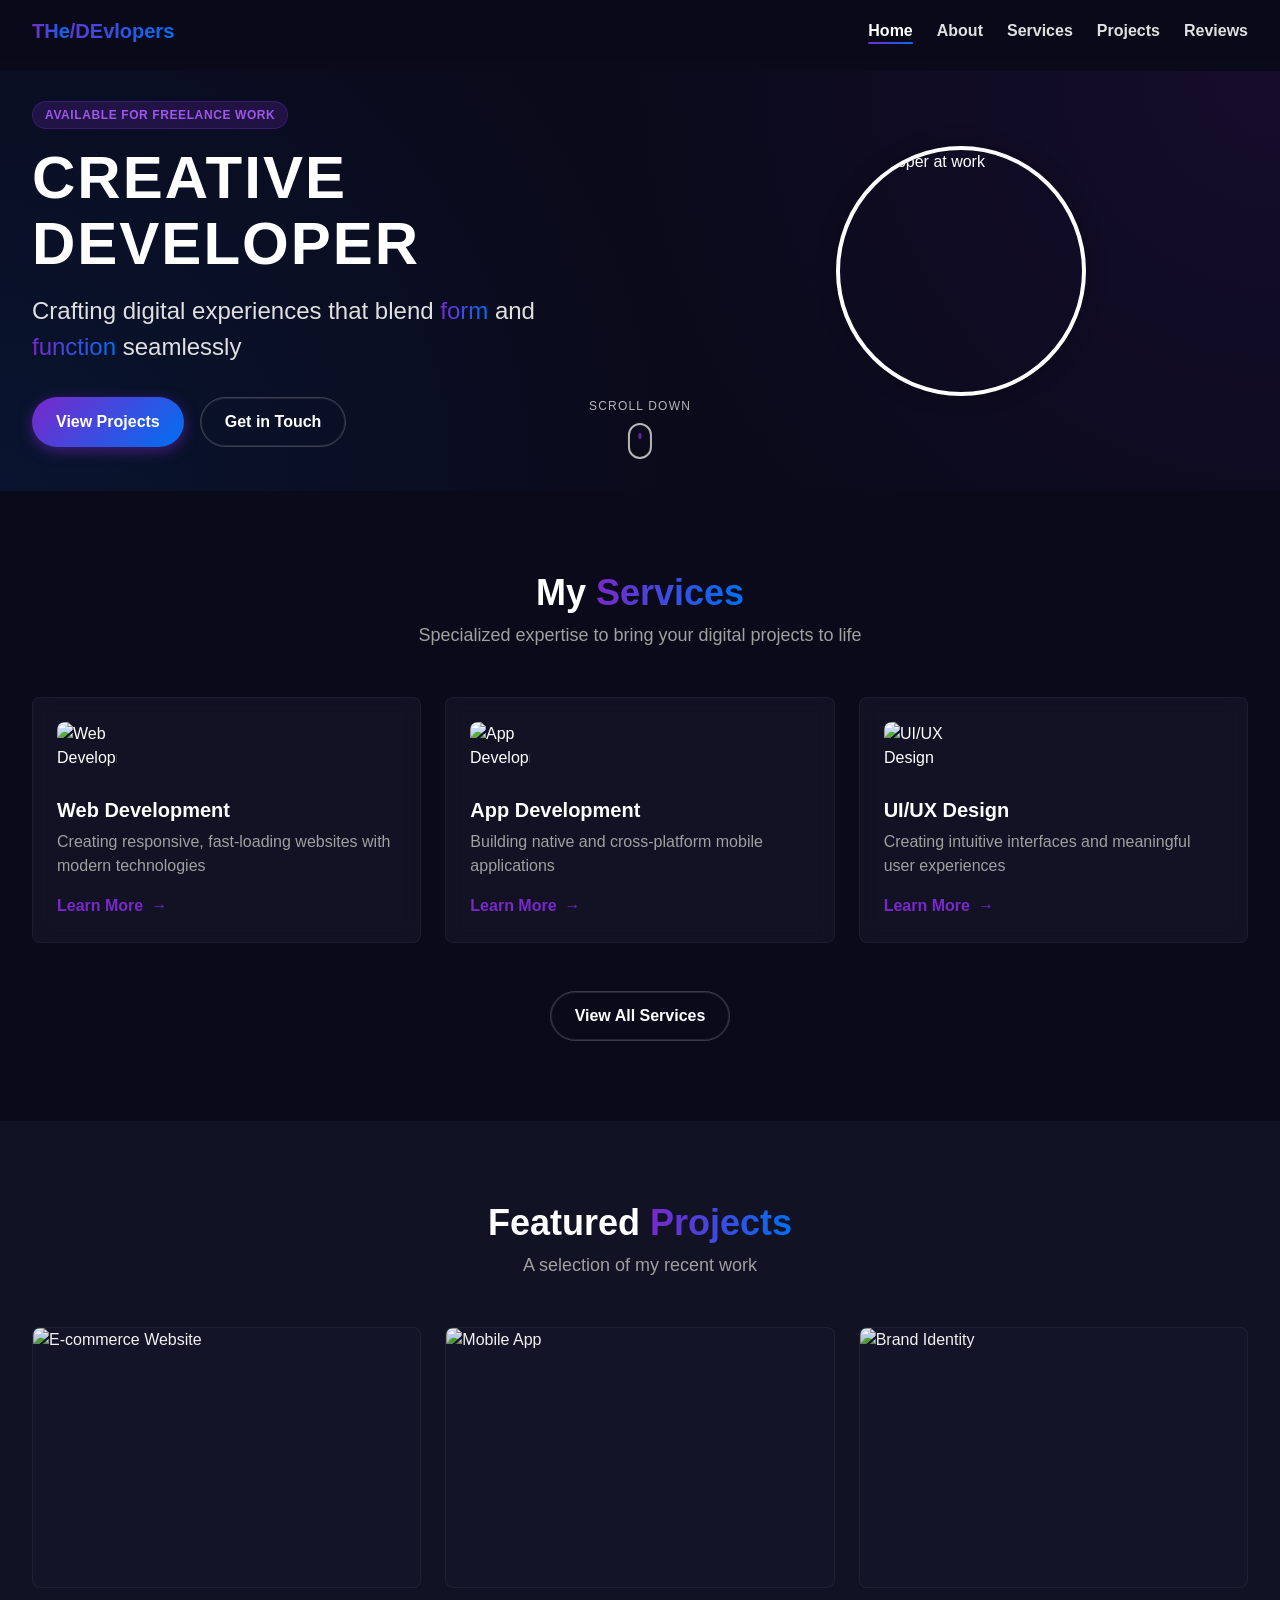
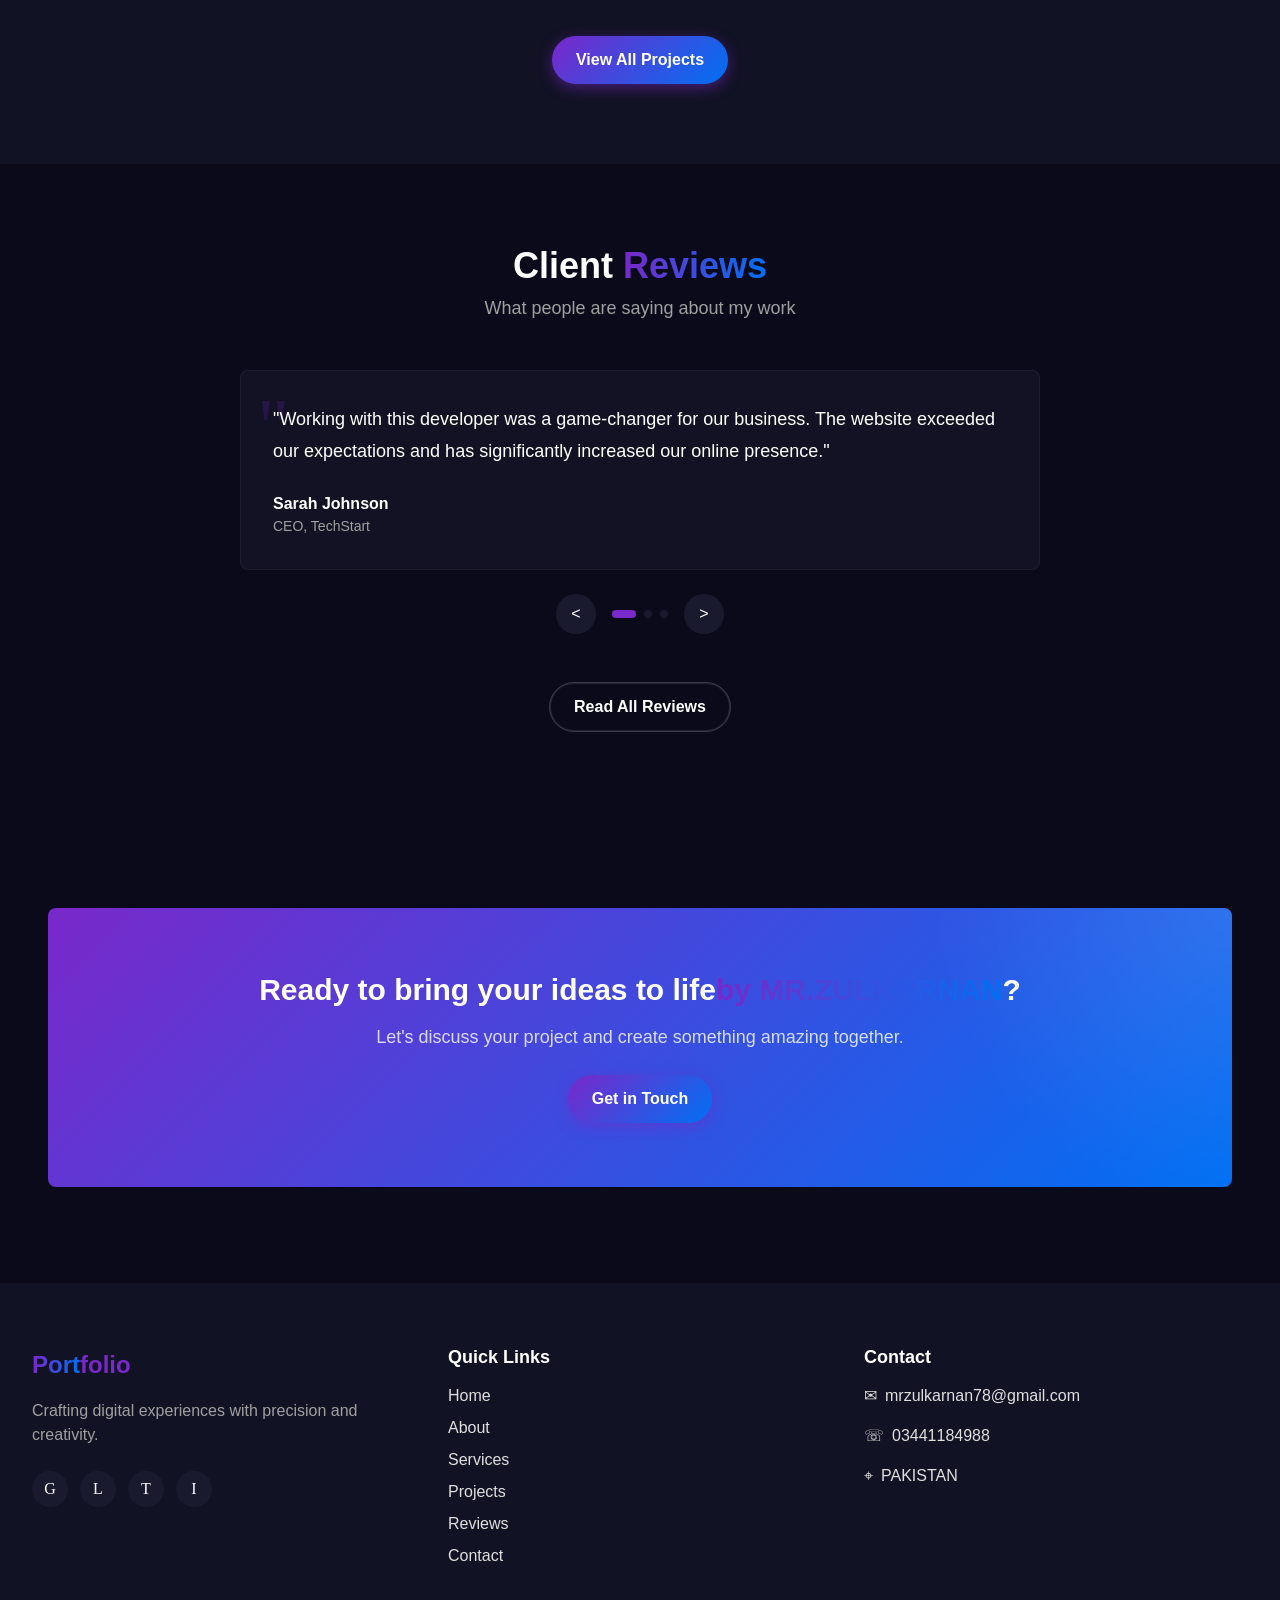
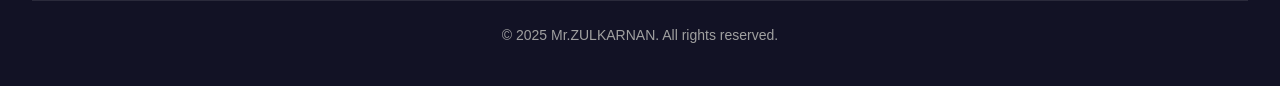
==== commit abd92feb: "Update index.html" ====
--- a/index.html
+++ b/index.html
@@ -37,7 +37,7 @@
           <li><a href="services.html">Services</a></li>
           <li><a href="projects.html">Projects</a></li>
           <li><a href="reviews.html">Reviews</a></li>
-          <li><a href="contact.html">Contact</a></li>
+          
         </ul>
       </nav>
     </div>
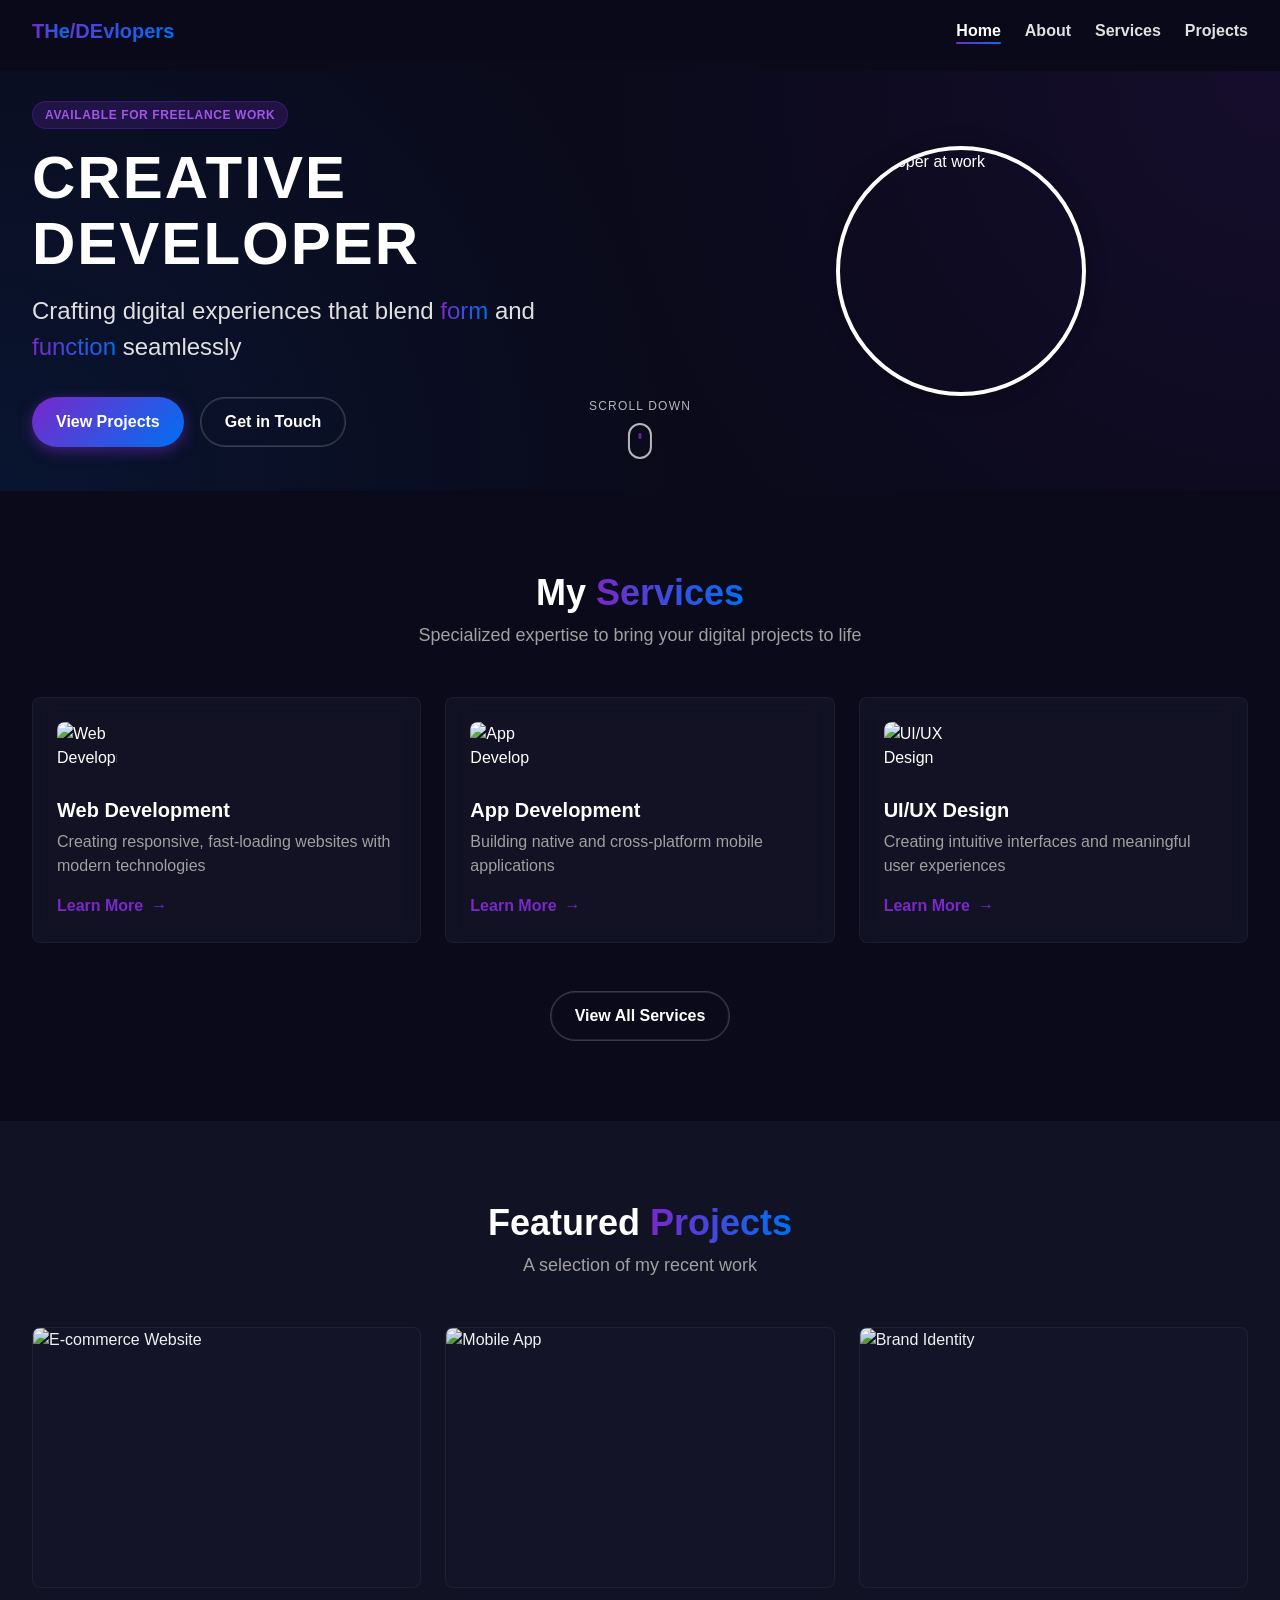
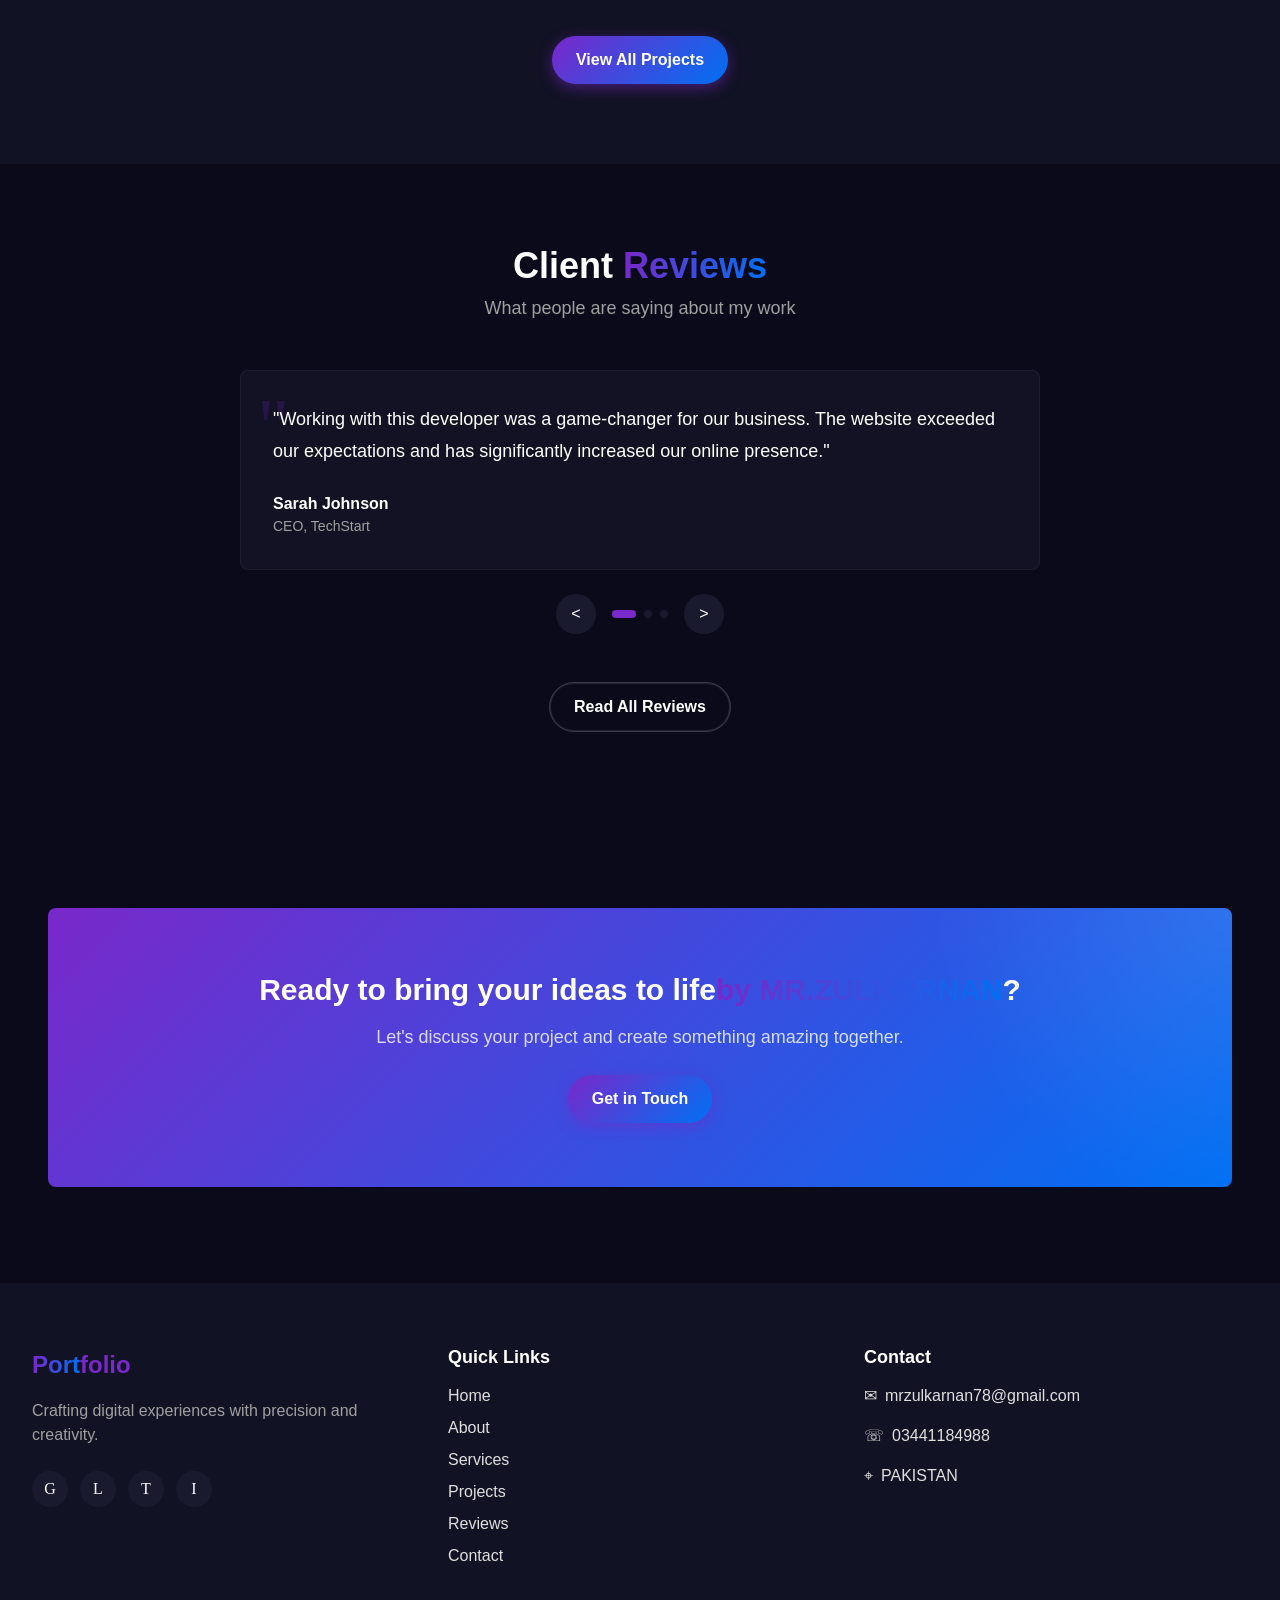
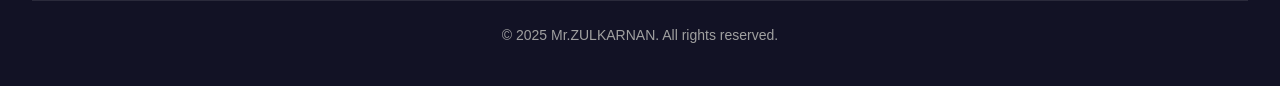
==== commit 4d816293: "Update index.html" ====
--- a/index.html
+++ b/index.html
@@ -36,7 +36,7 @@
           <li><a href="about.html">About</a></li>
           <li><a href="services.html">Services</a></li>
           <li><a href="projects.html">Projects</a></li>
-          <li><a href="reviews.html">Reviews</a></li>
+      
           
         </ul>
       </nav>
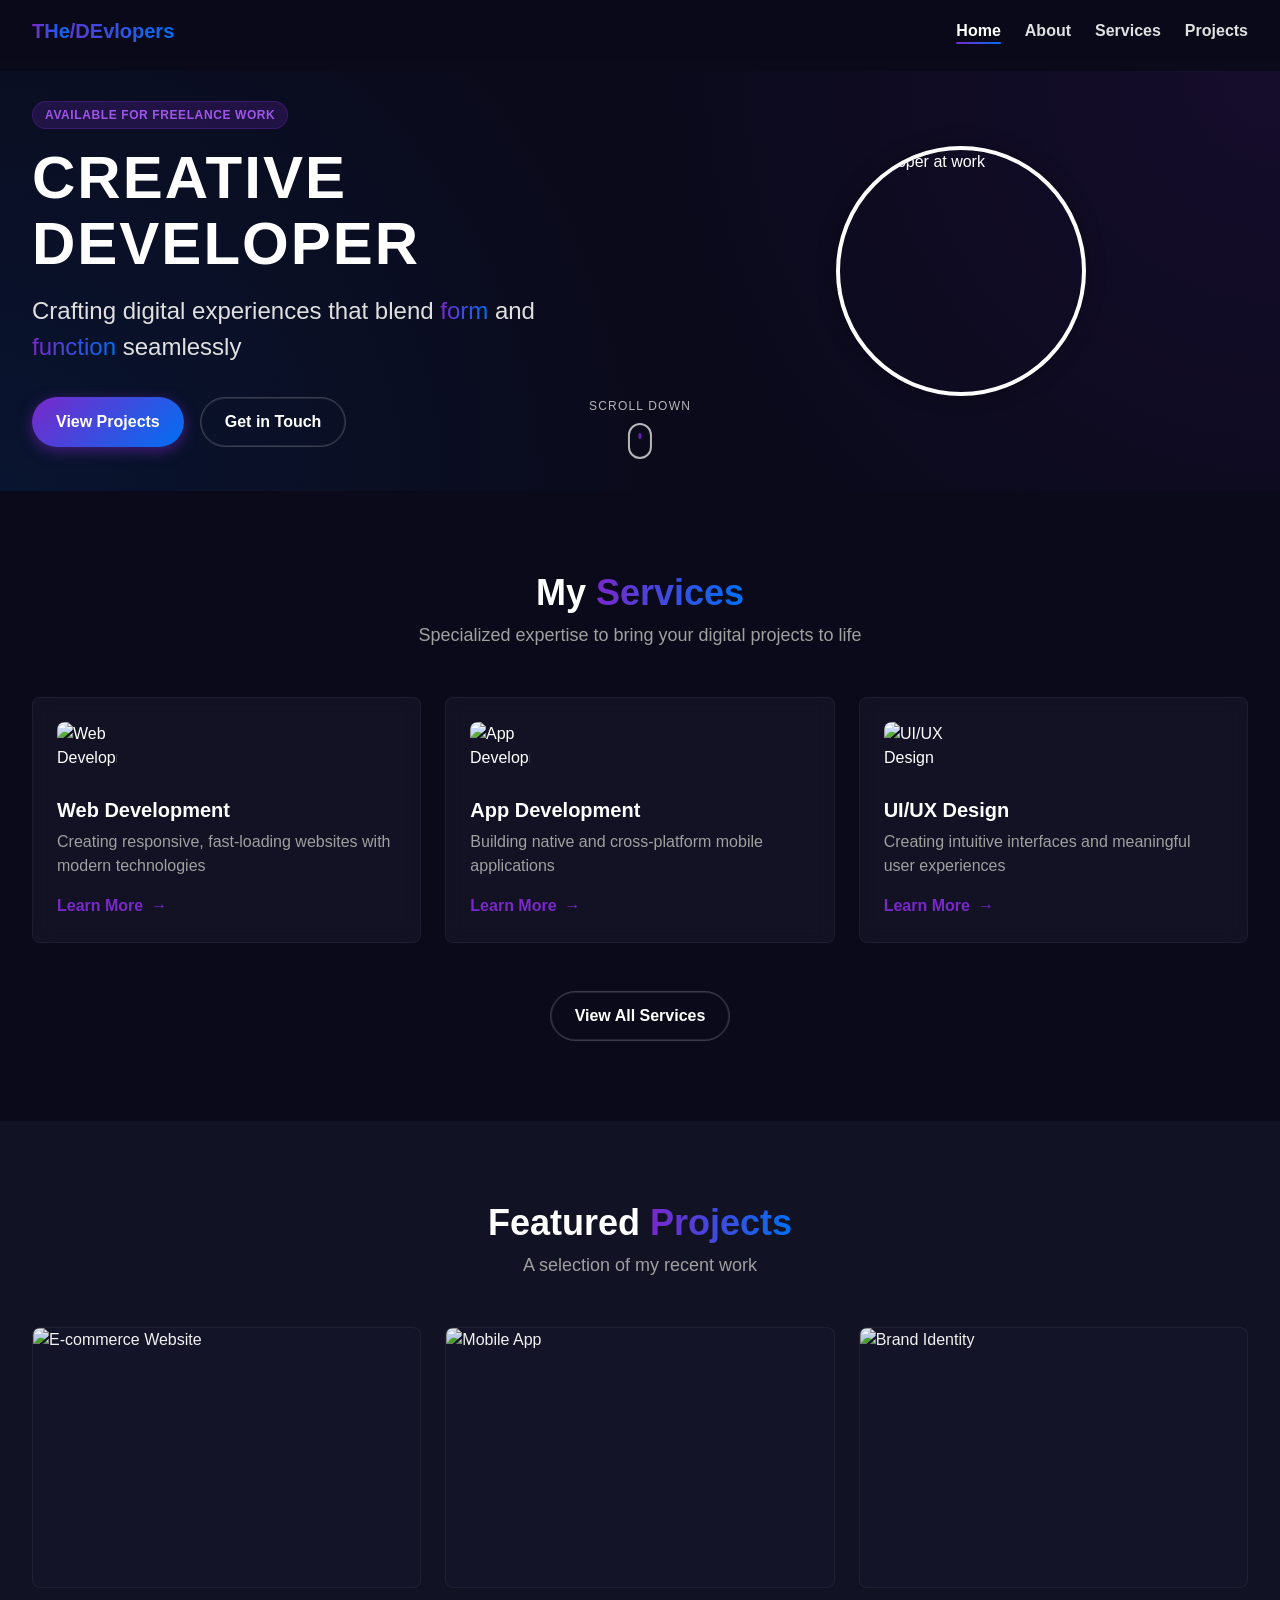
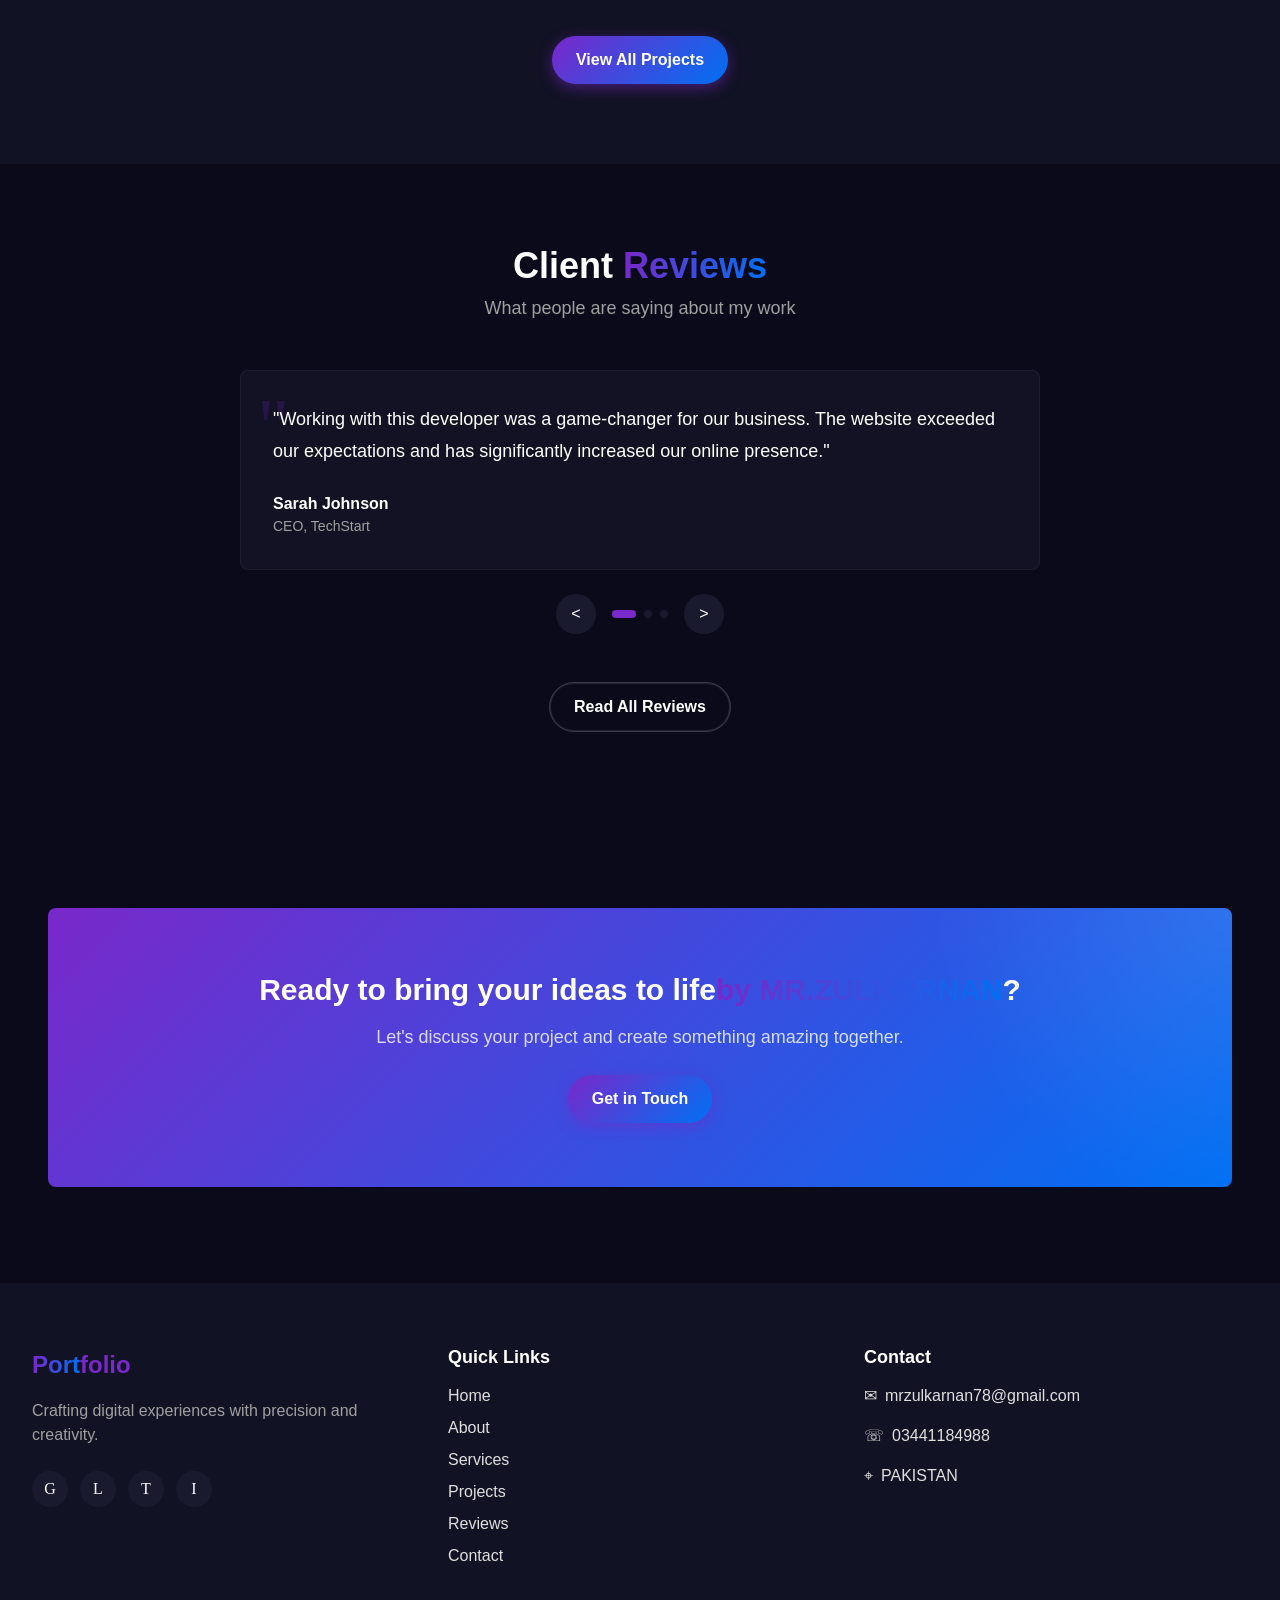
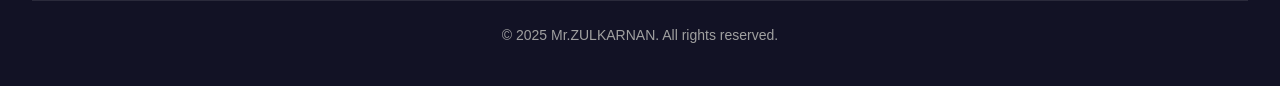
==== commit 31d555da: "Update index.html" ====
--- a/index.html
+++ b/index.html
@@ -3,7 +3,7 @@
 <head>
   <meta charset="UTF-8">
   <meta name="viewport" content="width=device-width, initial-scale=1.0">
-  <title>elite development</title>
+  <title>Mr.Zulkarnan</title>
   <link rel="stylesheet" href="reset.css">
   <link rel="stylesheet" href="variables.css">
   <link rel="stylesheet" href="global.css">
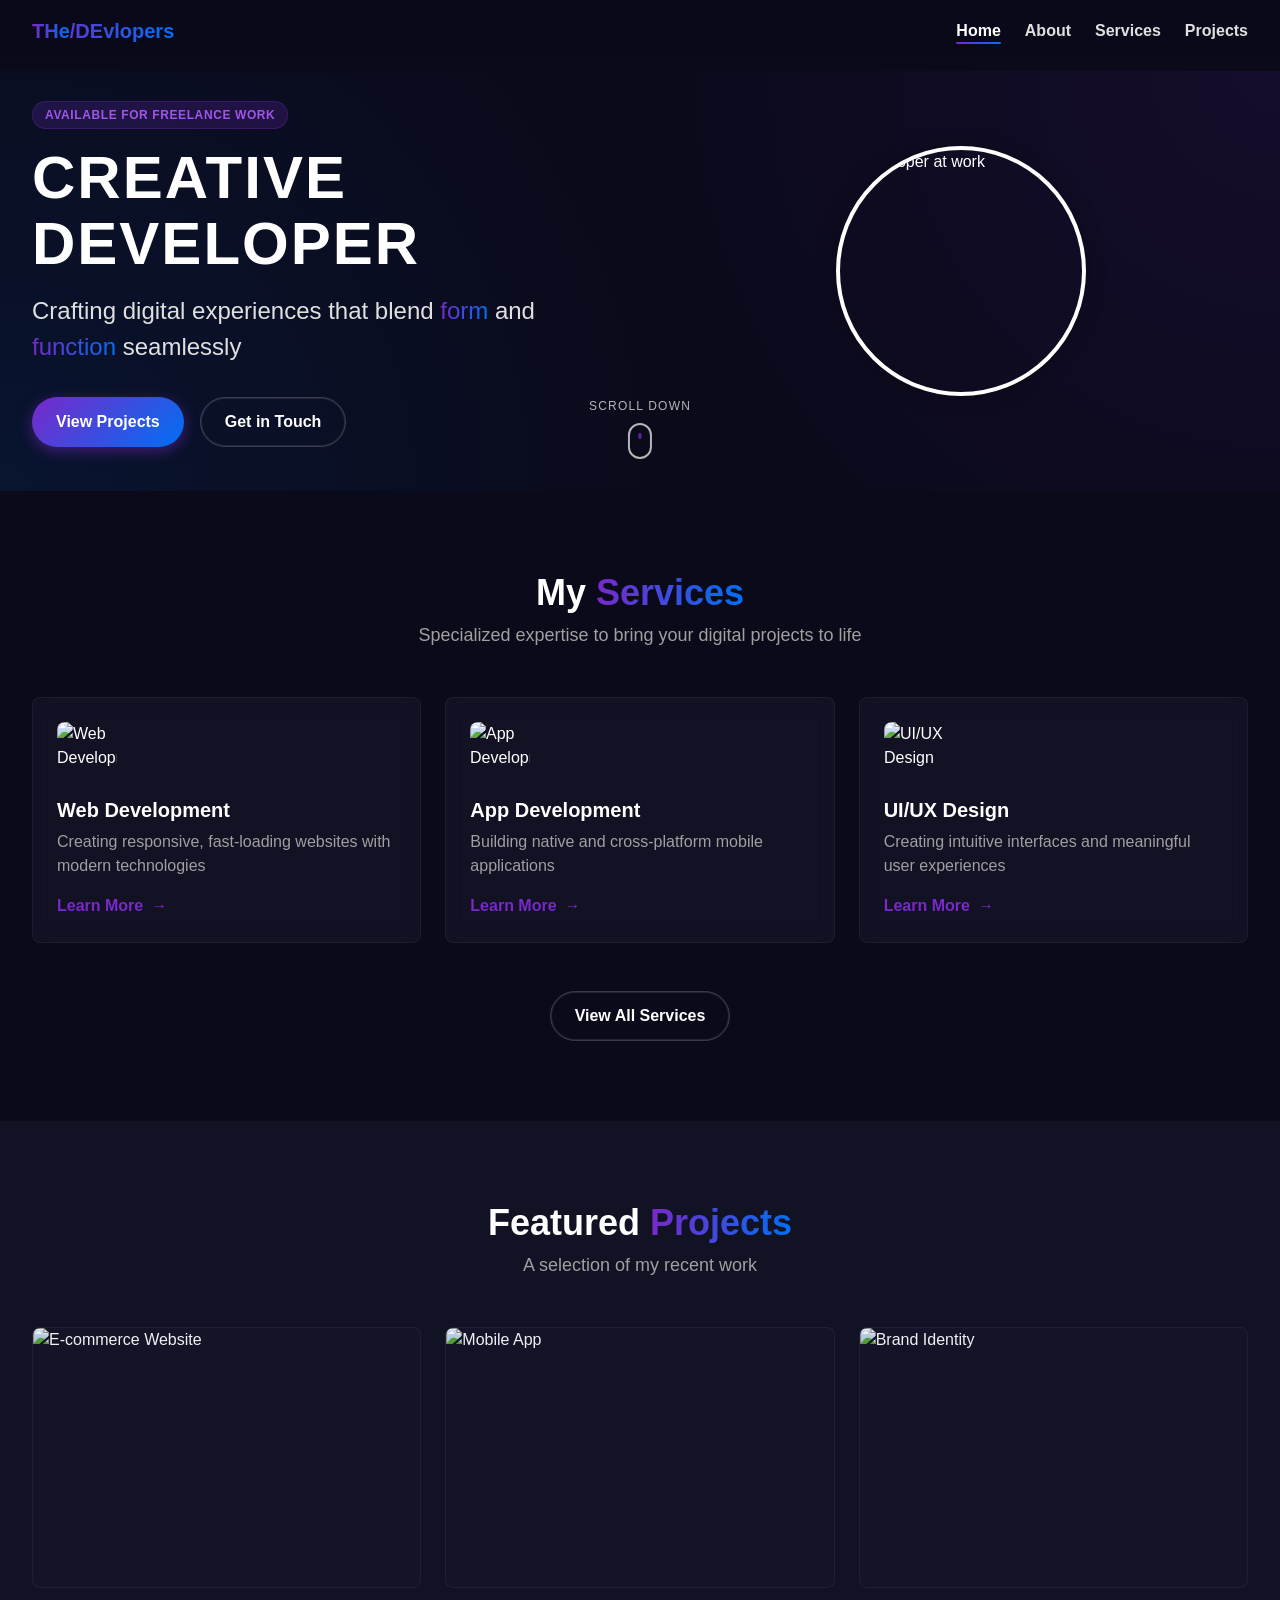
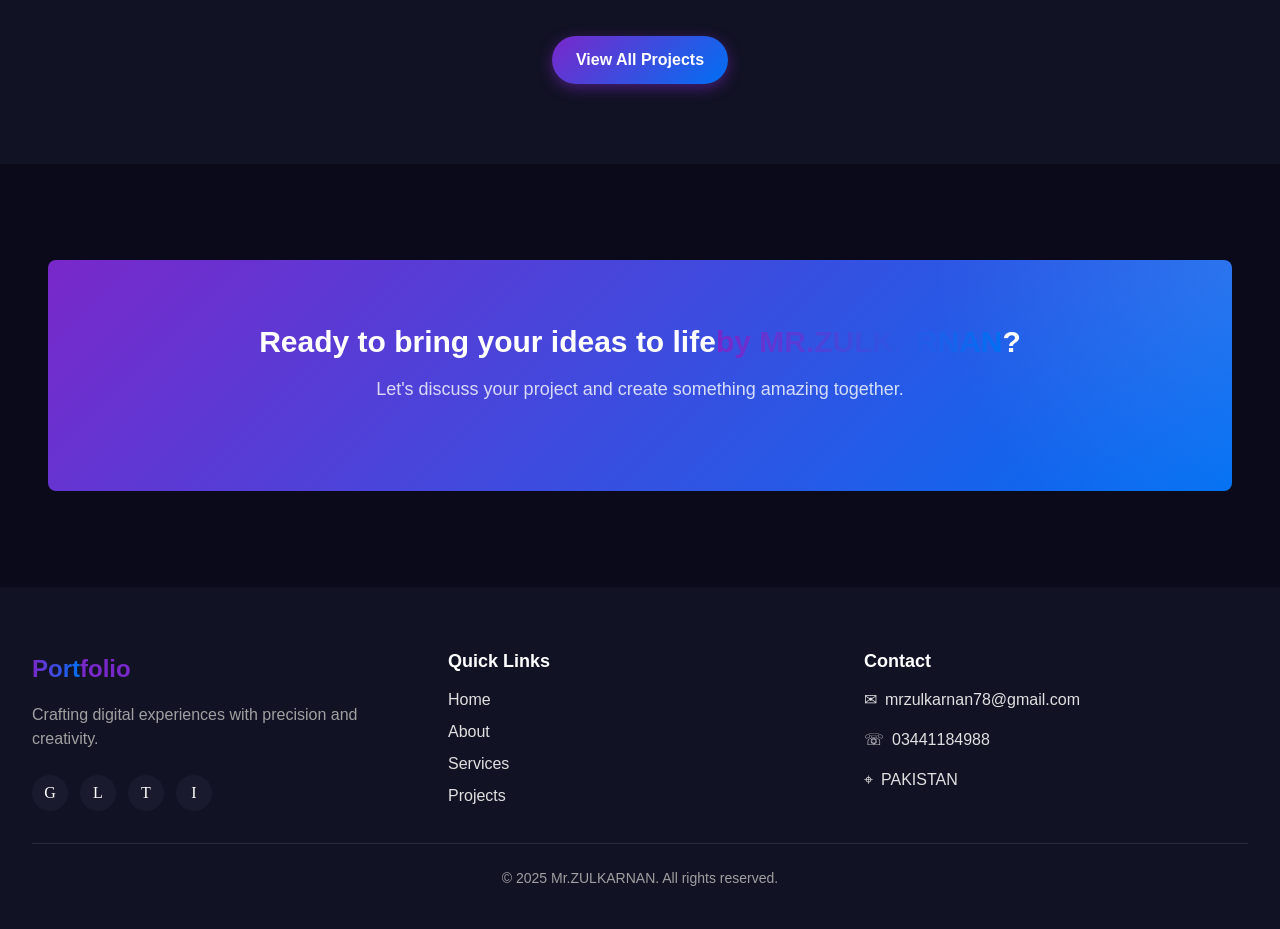
==== commit c319783d: "Update index.html" ====
--- a/index.html
+++ b/index.html
@@ -154,72 +154,14 @@
       </div>
     </section>
 
-    <section class="testimonials">
-      <div class="container">
-        <div class="section-header">
-          <h2>Client <span class="highlight">Reviews</span></h2>
-          <p>What people are saying about my work</p>
-        </div>
-        <div class="testimonial-slider">
-          <div class="testimonial-slide active">
-            <div class="testimonial-content">
-              <div class="quote">"Working with this developer was a game-changer for our business. The website exceeded our expectations and has significantly increased our online presence."</div>
-              <div class="client">
-                <div class="client-info">
-                  <div class="client-name">Sarah Johnson</div>
-                  <div class="client-position">CEO, TechStart</div>
-                </div>
-              </div>
-            </div>
-          </div>
-          <div class="testimonial-slide">
-            <div class="testimonial-content">
-              <div class="quote">"An exceptional talent who delivered our app on time and within budget. The attention to detail and user experience considerations were outstanding."</div>
-              <div class="client">
-                <div class="client-info">
-                  <div class="client-name">Michael Chen</div>
-                  <div class="client-position">Product Manager, AppLabs</div>
-                </div>
-              </div>
-            </div>
-          </div>
-          <div class="testimonial-slide">
-            <div class="testimonial-content">
-              <div class="quote">"The redesign of our brand identity was brilliant. We've received countless compliments on our new look and feel. Highly recommended!"</div>
-              <div class="client">
-                <div class="client-info">
-                  <div class="client-name">Emily Rodriguez</div>
-                  <div class="client-position">Marketing Director, CreativeHub</div>
-                </div>
-              </div>
-            </div>
-          </div>
-          <div class="testimonial-controls">
-            <button class="prev-testimonial" aria-label="Previous testimonial">
-              <span>&lt;</span>
-            </button>
-            <div class="testimonial-dots">
-              <span class="dot active"></span>
-              <span class="dot"></span>
-              <span class="dot"></span>
-            </div>
-            <button class="next-testimonial" aria-label="Next testimonial">
-              <span>&gt;</span>
-            </button>
-          </div>
-        </div>
-        <div class="section-cta">
-          <a href="reviews.html" class="btn btn-outline">Read All Reviews</a>
-        </div>
-      </div>
-    </section>
+   
 
     <section class="cta-section">
       <div class="container">
         <div class="cta-content">
           <h2>Ready to bring your ideas to life<span class="highlight">by MR.ZULKARNAN</span>?</h2>
           <p>Let's discuss your project and create something amazing together.</p>
-          <a href="contact.html" class="btn btn-primary">Get in Touch</a>
+        
         </div>
       </div>
     </section>
@@ -247,8 +189,7 @@
             <li><a href="about.html">About</a></li>
             <li><a href="services.html">Services</a></li>
             <li><a href="projects.html">Projects</a></li>
-            <li><a href="reviews.html">Reviews</a></li>
-            <li><a href="contact.html">Contact</a></li>
+           
           </ul>
         </div>
         <div class="footer-col">
